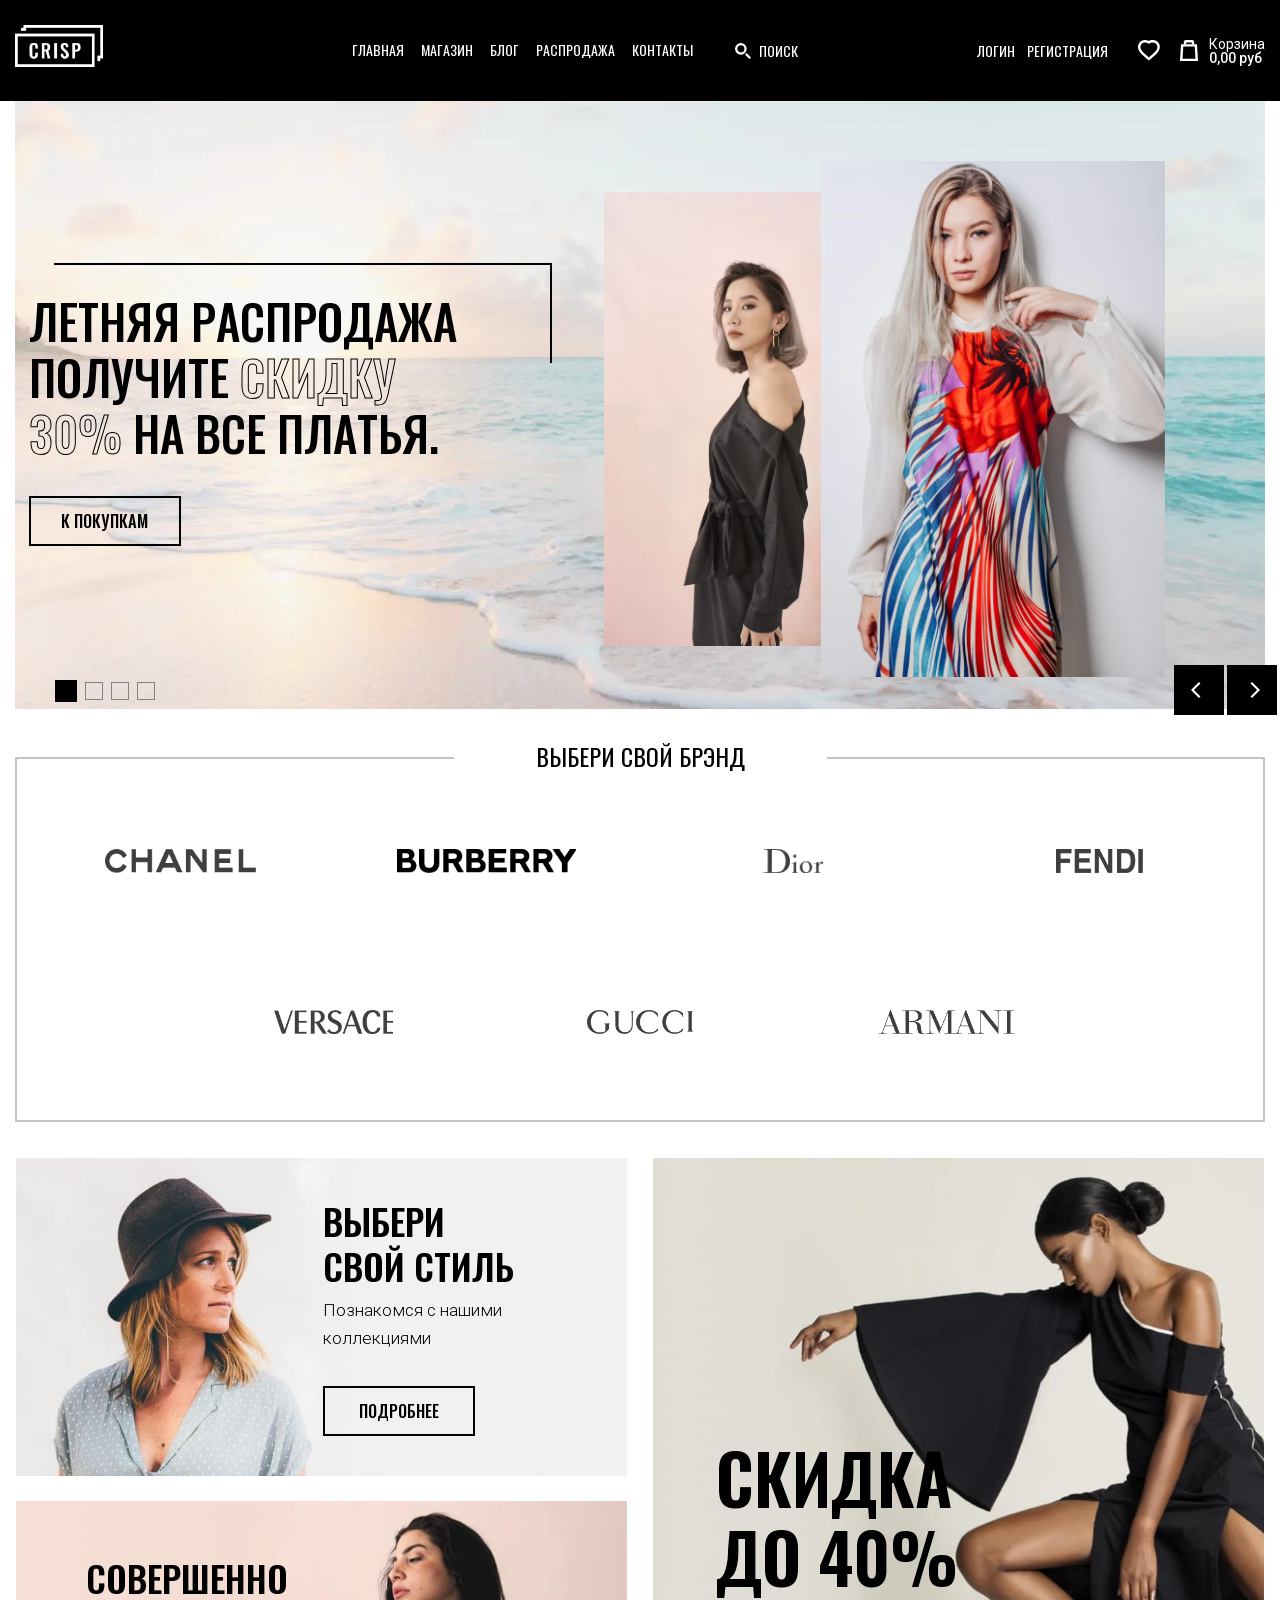
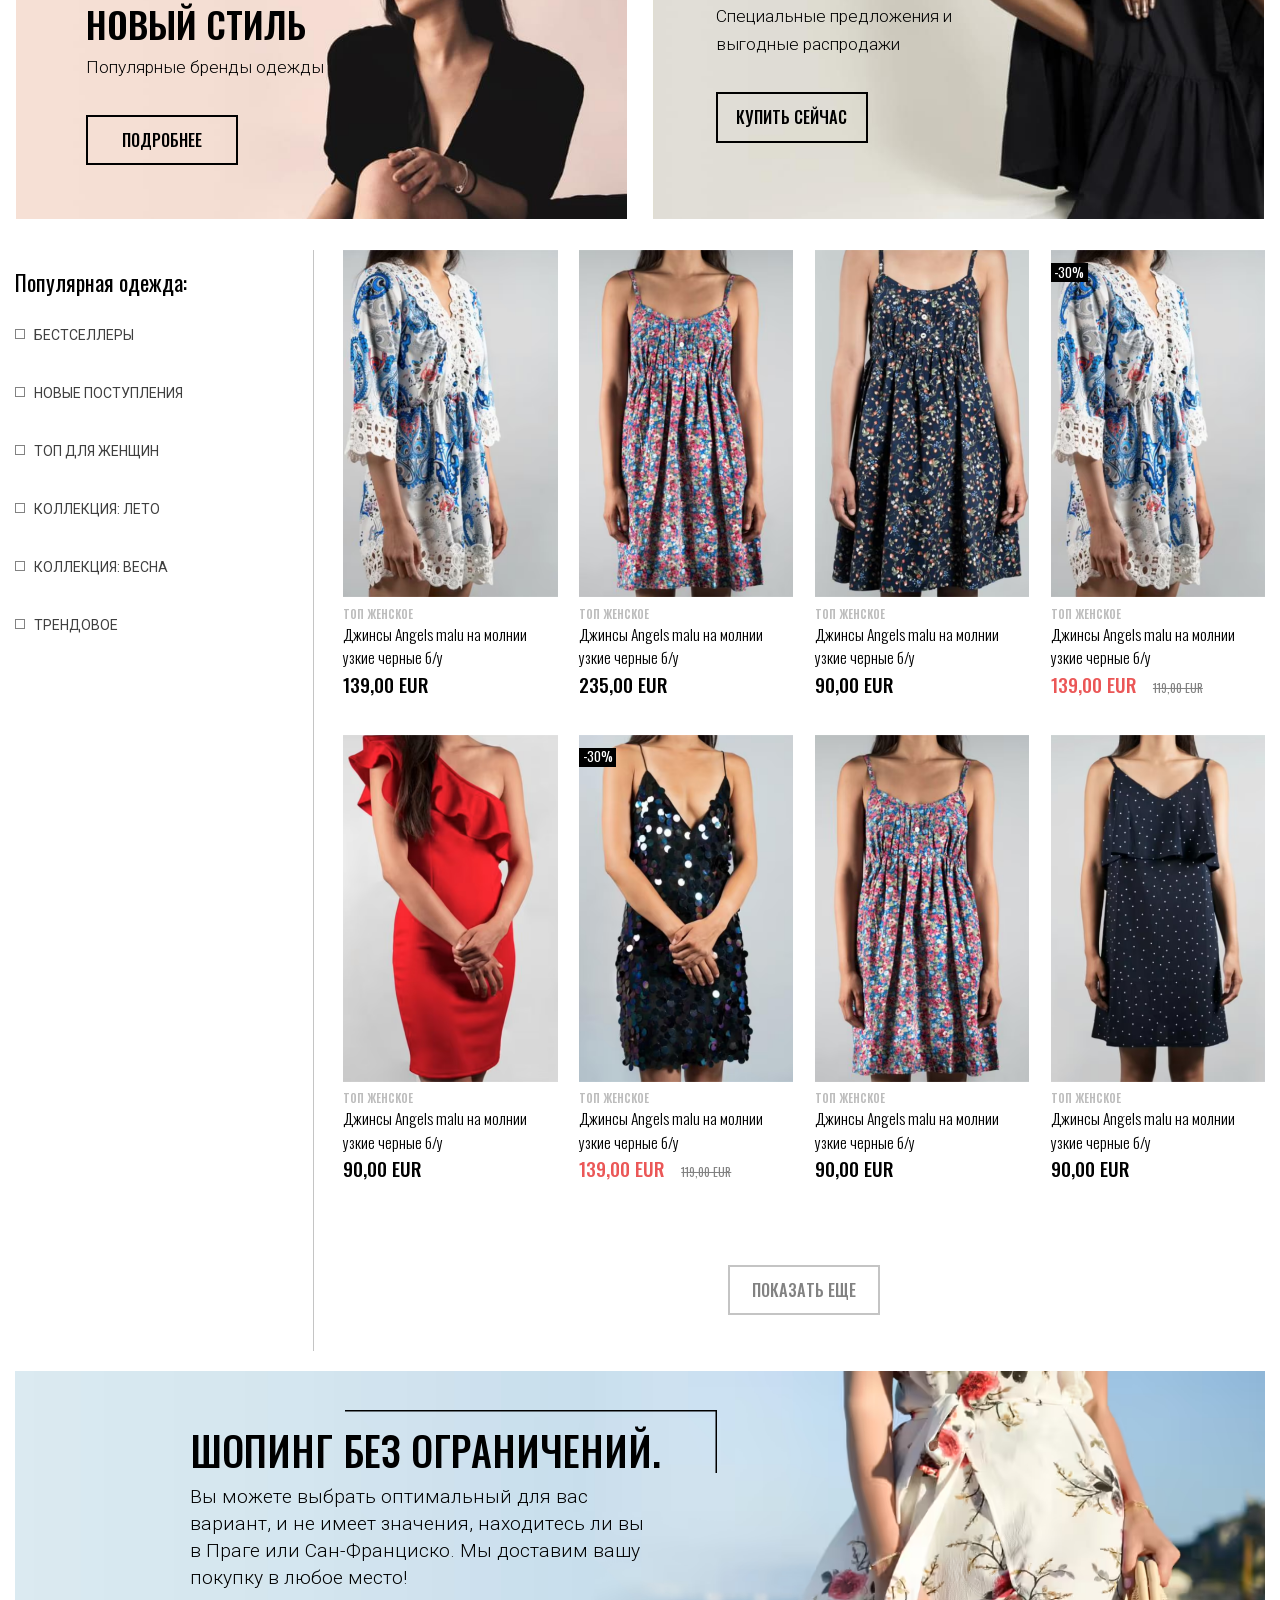
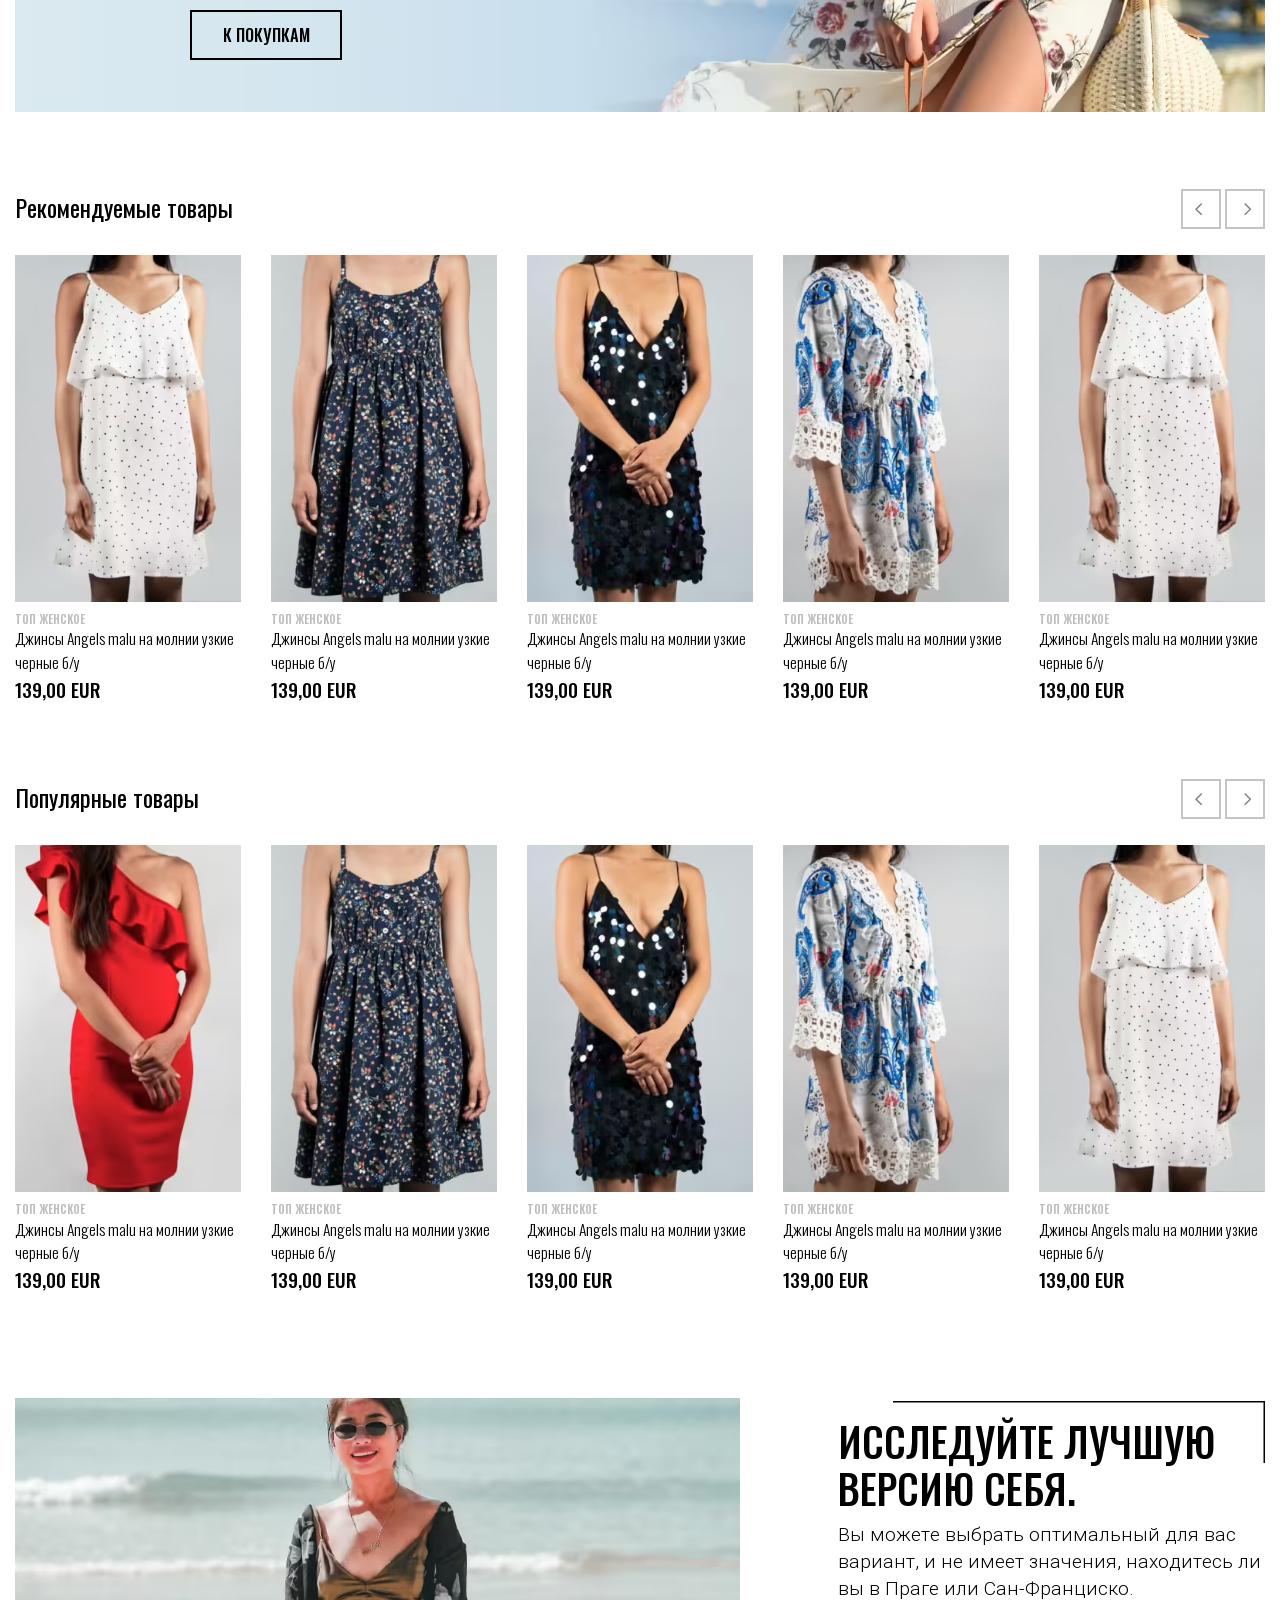
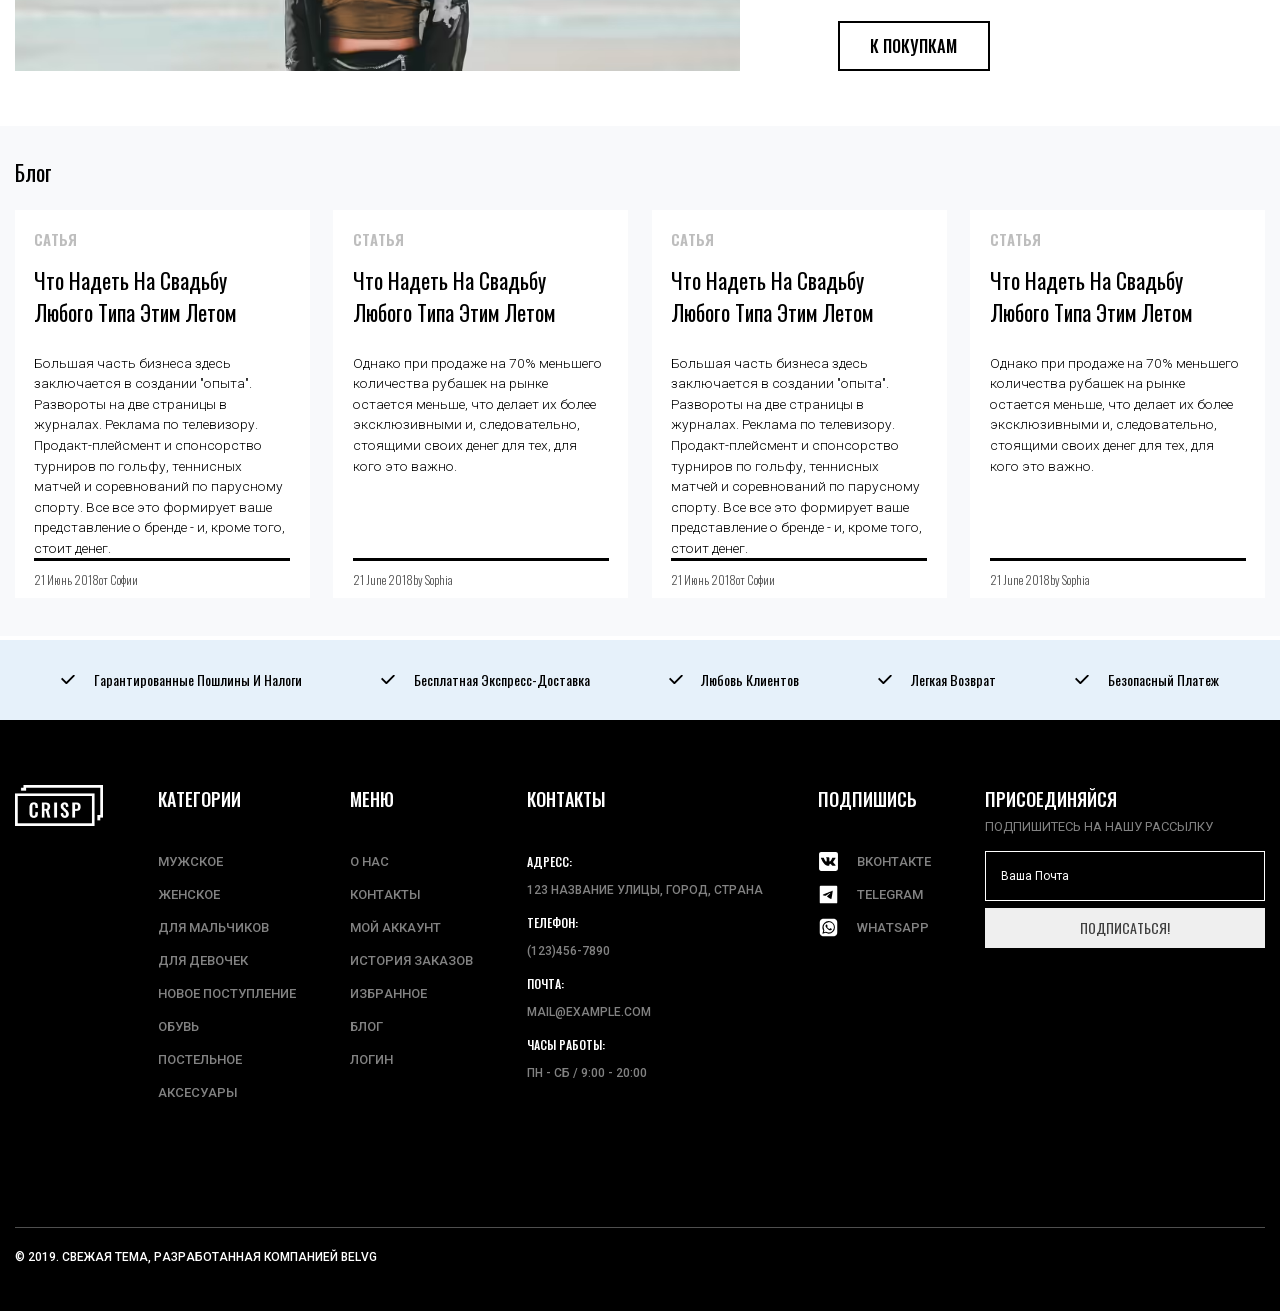
==== index.html @ 1a5d41b9 "Add files via upload" ====
<!DOCTYPE html>
<html lang="ru">

<head>
  <meta charset="UTF-8">
  <meta name="viewport" content="width=device-width, initial-scale=1.0">
  <title>CRIPS</title>
  <link rel="stylesheet" href="css/index.min.css">
</head>

<body>
  <div class="wrapper">
    <header class="header">
      <div class="container">
        <div class="header__wrapper">
          <div class="header__column">
            <a class="header__logo logo" href="index.html">
              <picture class="logo__img">
                <source type="image/avif" srcset="images/logo@3x.avif,
                                                  images/logo@2x.avif,
                                                  images/logo.avif">
                <source type="image/webp" srcset="images/logo@3x.webp,
                                                  images/logo@2x.webp,
                                                  images/logo.webp">
                <source type="image/png" srcset="images/logo@3x.png,
                                                 images/logo@2x.png">
                <img src="images/logo.png" alt="grips">
              </picture>
            </a>
          </div>
          <div class="header__column header__menu">
            <button class="menu__btn" type="button" aria-label="меню"><span></span></button>
            <nav class="menu">
              <ul class="menu__list">
                <!-- класс активный только для ссылки на тукующую страницу -->
                <li><a href="index.html" class="_active">главная</a></li>
                <li><a href="catalog-page.html">магазин</a></li>
                <li><a href="article.html">блог</a></li>
                <li><a href="catalog-page.html">распродажа</a></li>
                <li><a href="#">контакты</a></li>
              </ul>
            </nav>
            <form class="header__form form-search" action="#" method="post" data-da=".user-nav, 1100, 0">
              <input class="form-search__input" type="search" name="searchInput" placeholder="Поиск">
              <button class="form-search__btn" type="button" name="searchBtn">поиск</button>
            </form>
          </div>
          <div class="header__column">
            <div class="header__user-nav user-nav">
              <a class="user-nav__link" href="dashboard.html" data-da=".menu__list, 1100">логин</a>
              <a class="user-nav__link" href="create-account.html" data-da=".menu__list, 1100">регистрация</a>
              <a class="user-nav__favorite" href="#" aria-label="избранное">
                <svg xmlns="http://www.w3.org/2000/svg" width="21.8" height="20.59" fill="none">
                  <path
                    d="M10.9 4.1a5.198 5.198 0 013.825-1.7c2.618 0 4.675 1.97 4.675 4.496 0 3.082-2.89 5.607-7.267 9.425L10.9 17.4l-1.232-1.08C5.29 12.504 2.4 9.979 2.4 6.897 2.4 4.37 4.457 2.4 7.075 2.4c1.479 0 2.899.662 3.825 1.7z" />
                  <path
                    d="M10.9 1.042a7.827 7.827 0 012.518-.928A7.48 7.48 0 0114.725 0a7.237 7.237 0 014.102 1.253 6.956 6.956 0 011.825 1.84 6.77 6.77 0 01.958 2.184 6.864 6.864 0 01.174 2.096 7.735 7.735 0 01-.728 2.77c-.412.887-1.018 1.801-1.82 2.744-.63.742-1.46 1.59-2.49 2.544-.613.569-1.624 1.467-3.033 2.696L10.9 20.59l-2.81-2.46a151.22 151.22 0 01-3.036-2.699c-1.03-.954-1.86-1.802-2.49-2.544-.802-.943-1.408-1.857-1.82-2.743a7.736 7.736 0 01-.728-2.772A6.865 6.865 0 01.19 5.276 6.782 6.782 0 012.092 1.97 6.952 6.952 0 014.35.519a7.234 7.234 0 012.725-.52 7.48 7.48 0 013.105.673c.25.113.49.236.72.37zm-.821 2.325A5.223 5.223 0 007.075 2.4C4.457 2.4 2.4 4.37 2.4 6.896c0 3.082 2.89 5.607 7.268 9.425L10.9 17.4l1.232-1.08C16.51 12.504 19.4 9.979 19.4 6.897c0-2.526-2.057-4.496-4.675-4.496a5.22 5.22 0 00-3.004.967 4.934 4.934 0 00-.821.733 4.934 4.934 0 00-.821-.733z"
                    fill="#FFF" fill-rule="evenodd" />
                </svg>
              </a>
              <a class="user-nav__cart-box" href="cart.html">
                <div class="user-nav__icon">
                  <svg xmlns="http://www.w3.org/2000/svg" width="18" height="21.2" fill="none">
                    <path d="M14.737 6.6l.718 12.2H2.545l.718-12.2h11.474zM17 4.2H1L.141 18.8 0 21.2h18l-.141-2.4L17 4.2z"
                      fill="#FFF" fill-rule="evenodd" />
                    <path d="M5 4.2v-2a1 1 0 011-1h6a1 1 0 011 1v2" stroke="#FFF" stroke-width="2.4" />
                  </svg>
                  <!-- активировать если в корзине будут товары -->
                  <!-- <span>2</span> -->
                </div>
                <span class="user-nav__cart-text">Корзина</span>
                <span class="user-nav__cart-price">0,00 руб</span>
              </a>
            </div>
          </div>
        </div>
      </div>
    </header>
    <main class="main">
      <section class="hero">
        <div class="container">
          <div class="hero__wrapper">
            <div class="hero__slider hero-slider swiper">
              <div class="hero-slider__wrapper swiper-wrapper">
                <div class="hero-slider__slide swiper-slide" style="background-image: url(images/hero/bg.webp);">
                  <div class="hero-slider__column">
                    <h2 class="hero-slider__title">
                      ЛЕТНЯЯ РАСПРОДАЖА Получите <span>скидку 30%</span> На все платья.
                    </h2>
                    <a class="hero-slider__btn page-btn" href="#">к покупкам</a>
                  </div>
                  <div class="hero-slider__column hero-slider__images">
                    <picture class="hero-slider__img">
                      <source type="image/avif" srcset="images/hero/01@3x.avif,
                                                        images/hero/01@2x.avif,
                                                        images/hero/01.avif">
                      <source type="image/webp" srcset="images/hero/01@3x.webp,
                                                        images/hero/01@2x.webp,
                                                        images/hero/01.webp">
                      <source type="image/png" srcset="images/hero/01@3x.png,
                                                       images/hero/01@2x.png">
                      <img src="images/hero/01.png" alt="девушка">
                    </picture>
                    <picture class="hero-slider__img hero-slider__img--big">
                      <source type="image/avif" srcset="images/hero/02@3x.avif,
                                                        images/hero/02@2x.avif,
                                                        images/hero/02.avif">
                      <source type="image/webp" srcset="images/hero/02@3x.webp,
                                                        images/hero/02@2x.webp,
                                                        images/hero/02.webp">
                      <source type="image/png" srcset="images/hero/02@3x.png,
                                                       images/hero/02@2x.png">
                      <img src="images/hero/02.png" alt="стены">
                    </picture>
                  </div>
                </div>
                <div class="hero-slider__slide swiper-slide" style="background-image: url(images/hero/bg.webp);">
                  <div class="hero-slider__column">
                    <h2 class="hero-slider__title">
                      ЛЕТНЯЯ РАСПРОДАЖА Получите <span>скидку 30%</span> На все платья.
                    </h2>
                    <a class="hero-slider__btn page-btn" href="#">к покупкам</a>
                  </div>
                  <div class="hero-slider__column hero-slider__images">
                    <picture class="hero-slider__img">
                      <source type="image/avif" srcset="images/hero/01@3x.avif,
                                                        images/hero/01@2x.avif,
                                                        images/hero/01.avif">
                      <source type="image/webp" srcset="images/hero/01@3x.webp,
                                                        images/hero/01@2x.webp,
                                                        images/hero/01.webp">
                      <source type="image/png" srcset="images/hero/01@3x.png,
                                                       images/hero/01@2x.png">
                      <img src="images/hero/01.png" alt="девушка">
                    </picture>
                    <picture class="hero-slider__img hero-slider__img--big">
                      <source type="image/avif" srcset="images/hero/02@3x.avif,
                                                        images/hero/02@2x.avif,
                                                        images/hero/02.avif">
                      <source type="image/webp" srcset="images/hero/02@3x.webp,
                                                        images/hero/02@2x.webp,
                                                        images/hero/02.webp">
                      <source type="image/png" srcset="images/hero/02@3x.png,
                                                       images/hero/02@2x.png">
                      <img src="images/hero/02.png" alt="стены">
                    </picture>
                  </div>
                </div>
                <div class="hero-slider__slide swiper-slide" style="background-image: url(images/hero/bg.webp);">
                  <div class="hero-slider__column">
                    <h2 class="hero-slider__title">
                      ЛЕТНЯЯ РАСПРОДАЖА Получите <span>скидку 30%</span> На все платья.
                    </h2>
                    <a class="hero-slider__btn page-btn" href="#">к покупкам</a>
                  </div>
                  <div class="hero-slider__column hero-slider__images">
                    <picture class="hero-slider__img">
                      <source type="image/avif" srcset="images/hero/01@3x.avif,
                                                        images/hero/01@2x.avif,
                                                        images/hero/01.avif">
                      <source type="image/webp" srcset="images/hero/01@3x.webp,
                                                        images/hero/01@2x.webp,
                                                        images/hero/01.webp">
                      <source type="image/png" srcset="images/hero/01@3x.png,
                                                       images/hero/01@2x.png">
                      <img src="images/hero/01.png" alt="девушка">
                    </picture>
                    <picture class="hero-slider__img hero-slider__img--big">
                      <source type="image/avif" srcset="images/hero/02@3x.avif,
                                                        images/hero/02@2x.avif,
                                                        images/hero/02.avif">
                      <source type="image/webp" srcset="images/hero/02@3x.webp,
                                                        images/hero/02@2x.webp,
                                                        images/hero/02.webp">
                      <source type="image/png" srcset="images/hero/02@3x.png,
                                                       images/hero/02@2x.png">
                      <img src="images/hero/02.png" alt="стены">
                    </picture>
                  </div>
                </div>
                <div class="hero-slider__slide swiper-slide" style="background-image: url(images/hero/bg.webp);">
                  <div class="hero-slider__column">
                    <h2 class="hero-slider__title">
                      ЛЕТНЯЯ РАСПРОДАЖА Получите <span>скидку 30%</span> На все платья.
                    </h2>
                    <a class="hero-slider__btn page-btn" href="#">к покупкам</a>
                  </div>
                  <div class="hero-slider__column hero-slider__images">
                    <picture class="hero-slider__img">
                      <source type="image/avif" srcset="images/hero/01@3x.avif,
                                                        images/hero/01@2x.avif,
                                                        images/hero/01.avif">
                      <source type="image/webp" srcset="images/hero/01@3x.webp,
                                                        images/hero/01@2x.webp,
                                                        images/hero/01.webp">
                      <source type="image/png" srcset="images/hero/01@3x.png,
                                                       images/hero/01@2x.png">
                      <img src="images/hero/01.png" alt="девушка">
                    </picture>
                    <picture class="hero-slider__img hero-slider__img--big">
                      <source type="image/avif" srcset="images/hero/02@3x.avif,
                                                        images/hero/02@2x.avif,
                                                        images/hero/02.avif">
                      <source type="image/webp" srcset="images/hero/02@3x.webp,
                                                        images/hero/02@2x.webp,
                                                        images/hero/02.webp">
                      <source type="image/png" srcset="images/hero/02@3x.png,
                                                       images/hero/02@2x.png">
                      <img src="images/hero/02.png" alt="стены">
                    </picture>
                  </div>
                </div>
              </div>
              <div class="hero-slider__next"></div>
              <div class="hero-slider__prev"></div>
              <div class="hero-slider__pagination"></div>
            </div>
          </div>
        </div>
      </section>
      <section class="brands">
        <div class="container">
          <div class="brands__wrapper">
            <h2 class="brands__title">Выбери свой брэнд</h2>
            <ul class="brands__list brands-list">
              <li class="brands-list__item">
                <a class="brands-list__link" href="#">
                  <picture class="brands-list__img">
                    <source type="image/avif" srcset="images/brands/01@3x.avif,
                                                      images/brands/01@2x.avif,
                                                      images/brands/01.avif">
                    <source type="image/webp" srcset="images/brands/01@3x.webp,
                                                      images/brands/01@2x.webp,
                                                      images/brands/01.webp">
                    <source type="image/png" srcset="images/brands/01@3x.png,
                                                     images/brands/01@2x.png">
                    <img src="images/brands/01.png" alt="брэнд">
                  </picture>
                </a>
              </li>
              <li class="brands-list__item">
                <a class="brands-list__link" href="#">
                  <picture class="brands-list__img">
                    <source type="image/avif" srcset="images/brands/02@3x.avif,
                                                      images/brands/02@2x.avif,
                                                      images/brands/02.avif">
                    <source type="image/webp" srcset="images/brands/02@3x.webp,
                                                      images/brands/02@2x.webp,
                                                      images/brands/02.webp">
                    <source type="image/png" srcset="images/brands/02@3x.png,
                                                     images/brands/02@2x.png">
                    <img src="images/brands/02.png" alt="брэнд">
                  </picture>
                </a>
              </li>
              <li class="brands-list__item">
                <a class="brands-list__link" href="#">
                  <picture class="brands-list__img">
                    <source type="image/avif" srcset="images/brands/03@3x.avif,
                                                      images/brands/03@2x.avif,
                                                      images/brands/03.avif">
                    <source type="image/webp" srcset="images/brands/03@3x.webp,
                                                      images/brands/03@2x.webp,
                                                      images/brands/03.webp">
                    <source type="image/png" srcset="images/brands/03@3x.png,
                                                     images/brands/03@2x.png">
                    <img src="images/brands/03.png" alt="брэнд">
                  </picture>
                </a>
              </li>
              <li class="brands-list__item">
                <a class="brands-list__link" href="#">
                  <picture class="brands-list__img">
                    <source type="image/avif" srcset="images/brands/04@3x.avif,
                                                      images/brands/04@2x.avif,
                                                      images/brands/04.avif">
                    <source type="image/webp" srcset="images/brands/04@3x.webp,
                                                      images/brands/04@2x.webp,
                                                      images/brands/04.webp">
                    <source type="image/png" srcset="images/brands/04@3x.png,
                                                     images/brands/04@2x.png">
                    <img src="images/brands/04.png" alt="брэнд">
                  </picture>
                </a>
              </li>
              <li class="brands-list__item">
                <a class="brands-list__link" href="#">
                  <picture class="brands-list__img">
                    <source type="image/avif" srcset="images/brands/05@3x.avif,
                                                      images/brands/05@2x.avif,
                                                      images/brands/05.avif">
                    <source type="image/webp" srcset="images/brands/05@3x.webp,
                                                      images/brands/05@2x.webp,
                                                      images/brands/05.webp">
                    <source type="image/png" srcset="images/brands/05@3x.png,
                                                     images/brands/05@2x.png">
                    <img src="images/brands/05.png" alt="брэнд">
                  </picture>
                </a>
              </li>
              <li class="brands-list__item">
                <a class="brands-list__link" href="#">
                  <picture class="brands-list__img">
                    <source type="image/avif" srcset="images/brands/06@3x.avif,
                                                      images/brands/06@2x.avif,
                                                      images/brands/06.avif">
                    <source type="image/webp" srcset="images/brands/06@3x.webp,
                                                      images/brands/06@2x.webp,
                                                      images/brands/06.webp">
                    <source type="image/png" srcset="images/brands/06@3x.png,
                                                     images/brands/06@2x.png">
                    <img src="images/brands/06.png" alt="брэнд">
                  </picture>
                </a>
              </li>
              <li class="brands-list__item">
                <a class="brands-list__link" href="#">
                  <picture class="brands-list__img">
                    <source type="image/avif" srcset="images/brands/07@3x.avif,
                                                      images/brands/07@2x.avif,
                                                      images/brands/07.avif">
                    <source type="image/webp" srcset="images/brands/07@3x.webp,
                                                      images/brands/07@2x.webp,
                                                      images/brands/07.webp">
                    <source type="image/png" srcset="images/brands/07@3x.png,
                                                     images/brands/07@2x.png">
                    <img src="images/brands/07.png" alt="брэнд">
                  </picture>
                </a>
              </li>
            </ul>
          </div>
        </div>
      </section>
      <section class="banners">
        <div class="container">
          <div class="banners__wrapper">
            <div class="banners__content">
              <div class="banners__item" style="background-image: url('images/banners/01.jpg');">
                <h2 class="banners__title">выбери <br> свой стиль</h2>
                <p class="banners__text">Познакомся с нашими коллекциями</p>
                <a href="#" class="banners__btn page-btn">подробнее</a>
              </div>
              <div class="banners__item" style="background-image: url('images/banners/03.jpg');">
                <h2 class="banners__title banners__title--big">Скидка <br> до 40%</h2>
                <p class="banners__text">Специальные предложения и выгодные распродажи</p>
                <a href="" class="banners__btn page-btn">купить сейчас</a>
              </div>
              <div class="banners__item" style="background-image: url('images/banners/02.jpg');">
                <h2 class="banners__title">совершенно <br> новый стиль</h2>
                <p class="banners__text">Популярные бренды одежды</p>
                <a href="#" class="banners__btn page-btn">подробнее</a>
              </div>
            </div>
          </div>
        </div>
      </section>
      <section class="some-wear">
        <div class="container">
          <div class="some-wear__wrapper">
            <div class="some-wear__aside">
              <h2 class="some-wear__title">
                Популярная одежда:
              </h2>
              <form class="some-wear__form some-wear-form" action="#" method="post">
                <label class="some-wear-form__label">
                  <input class="some-wear-form__input" type="checkbox" name="">
                  <span class="some-wear-form__checkbox"></span>Бестселлеры
                </label>
                <label class="some-wear-form__label">
                  <input class="some-wear-form__input" type="checkbox" name="">
                  <span class="some-wear-form__checkbox"></span>НОВЫЕ поступления
                </label>
                <label class="some-wear-form__label">
                  <input class="some-wear-form__input" type="checkbox" name="">
                  <span class="some-wear-form__checkbox"></span>топ для женщин
                </label>
                <label class="some-wear-form__label">
                  <input class="some-wear-form__input" type="checkbox" name="">
                  <span class="some-wear-form__checkbox"></span>коллекция: лето
                </label>
                <label class="some-wear-form__label">
                  <input class="some-wear-form__input" type="checkbox" name="">
                  <span class="some-wear-form__checkbox"></span>коллекция: весна
                </label>
                <label class="some-wear-form__label">
                  <input class="some-wear-form__input" type="checkbox" name="">
                  <span class="some-wear-form__checkbox"></span>трендовое
                </label>
              </form>
            </div>
            <div class="some-wear__content">
              <a class="product-card" href="#">
                <picture class="product-card__img">
                  <source type="image/avif" srcset="images/product-card/01@3x.avif,
                                                    images/product-card/01@2x.avif,
                                                    images/product-card/01.avif">
                  <source type="image/webp" srcset="images/product-card/01@3x.webp,
                                                    images/product-card/01@2x.webp,
                                                    images/product-card/01.webp">
                  <source type="image/jpg" srcset="images/product-card/01@3x.jpg,
                                                   images/product-card/01@2x.jpg">
                  <img src="images/product-card/01.jpg" alt="платье">
                </picture>
                <p class="product-card__category">топ женское</p>
                <p class="product-card__text">Джинсы Angels malu на молнии узкие черные б/у</p>
                <p class="product-card__price">139,00 EUR</p>
              </a>
              <a class="product-card" href="#">
                <picture class="product-card__img">
                  <source type="image/avif" srcset="images/product-card/02@3x.avif,
                                                    images/product-card/02@2x.avif,
                                                    images/product-card/02.avif">
                  <source type="image/webp" srcset="images/product-card/02@3x.webp,
                                                    images/product-card/02@2x.webp,
                                                    images/product-card/02.webp">
                  <source type="image/jpg" srcset="images/product-card/21@3x.jpg,
                                                   images/product-card/02@2x.jpg">
                  <img src="images/product-card/02.jpg" alt="платье">
                </picture>
                <p class="product-card__category">топ женское</p>
                <p class="product-card__text">Джинсы Angels malu на молнии узкие черные б/у</p>
                <p class="product-card__price">235,00 EUR</p>
              </a>
              <a class="product-card" href="#">
                <picture class="product-card__img">
                  <source type="image/avif" srcset="images/product-card/03@3x.avif,
                                                    images/product-card/03@2x.avif,
                                                    images/product-card/03.avif">
                  <source type="image/webp" srcset="images/product-card/03@3x.webp,
                                                    images/product-card/03@2x.webp,
                                                    images/product-card/03.webp">
                  <source type="image/jpg" srcset="images/product-card/03@3x.jpg,
                                                   images/product-card/03@2x.jpg">
                  <img src="images/product-card/03.jpg" alt="платье">
                </picture>
                <p class="product-card__category">топ женское</p>
                <p class="product-card__text">Джинсы Angels malu на молнии узкие черные б/у</p>
                <p class="product-card__price">90,00 EUR</p>
              </a>
              <a class="product-card" href="#">
                <picture class="product-card__img">
                  <source type="image/avif" srcset="images/product-card/04@3x.avif,
                                                    images/product-card/04@2x.avif,
                                                    images/product-card/04.avif">
                  <source type="image/webp" srcset="images/product-card/04@3x.webp,
                                                    images/product-card/04@2x.webp,
                                                    images/product-card/04.webp">
                  <source type="image/jpg" srcset="images/product-card/04@3x.jpg,
                                                   images/product-card/04@2x.jpg">
                  <img src="images/product-card/04.jpg" alt="платье">
                </picture>
                <span class="product-card__sale">-30%</span>
                <p class="product-card__category">топ женское</p>
                <p class="product-card__text">Джинсы Angels malu на молнии узкие черные б/у</p>
                <p class="product-card__price product-card__price--sale">139,00 EUR <span>119,00 EUR</span></p>
              </a>
              <a class="product-card" href="#">
                <picture class="product-card__img">
                  <source type="image/avif" srcset="images/product-card/05@3x.avif,
                                                            images/product-card/05@2x.avif,
                                                            images/product-card/05.avif">
                  <source type="image/webp" srcset="images/product-card/05@3x.webp,
                                                            images/product-card/05@2x.webp,
                                                            images/product-card/05.webp">
                  <source type="image/jpg" srcset="images/product-card/05@3x.jpg,
                                                           images/product-card/05@2x.jpg">
                  <img src="images/product-card/05.jpg" alt="платье">
                </picture>
                <p class="product-card__category">топ женское</p>
                <p class="product-card__text">Джинсы Angels malu на молнии узкие черные б/у</p>
                <p class="product-card__price">90,00 EUR</p>
              </a>
              <a class="product-card" href="#">
                <picture class="product-card__img">
                  <source type="image/avif" srcset="images/product-card/06@3x.avif,
                                                            images/product-card/06@2x.avif,
                                                            images/product-card/06.avif">
                  <source type="image/webp" srcset="images/product-card/06@3x.webp,
                                                            images/product-card/06@2x.webp,
                                                            images/product-card/06.webp">
                  <source type="image/jpg" srcset="images/product-card/06@3x.jpg,
                                                           images/product-card/06@2x.jpg">
                  <img src="images/product-card/06.jpg" alt="платье">
                </picture>
                <span class="product-card__sale">-30%</span>
                <p class="product-card__category">топ женское</p>
                <p class="product-card__text">Джинсы Angels malu на молнии узкие черные б/у</p>
                <p class="product-card__price product-card__price--sale">139,00 EUR <span>119,00 EUR</span></p>
              </a>
              <a class="product-card" href="#">
                <picture class="product-card__img">
                  <source type="image/avif" srcset="images/product-card/02@3x.avif,
                                                            images/product-card/02@2x.avif,
                                                            images/product-card/02.avif">
                  <source type="image/webp" srcset="images/product-card/02@3x.webp,
                                                            images/product-card/02@2x.webp,
                                                            images/product-card/02.webp">
                  <source type="image/jpg" srcset="images/product-card/02@3x.jpg,
                                                           images/product-card/02@2x.jpg">
                  <img src="images/product-card/02.jpg" alt="платье">
                </picture>
                <p class="product-card__category">топ женское</p>
                <p class="product-card__text">Джинсы Angels malu на молнии узкие черные б/у</p>
                <p class="product-card__price">90,00 EUR</p>
              </a>
              <a class="product-card" href="#">
                <picture class="product-card__img">
                  <source type="image/avif" srcset="images/product-card/07@3x.avif,
                                                            images/product-card/07@2x.avif,
                                                            images/product-card/07.avif">
                  <source type="image/webp" srcset="images/product-card/07@3x.webp,
                                                            images/product-card/07@2x.webp,
                                                            images/product-card/07.webp">
                  <source type="image/jpg" srcset="images/product-card/07@3x.jpg,
                                                           images/product-card/07@2x.jpg">
                  <img src="images/product-card/07.jpg" alt="платье">
                </picture>
                <p class="product-card__category">топ женское</p>
                <p class="product-card__text">Джинсы Angels malu на молнии узкие черные б/у</p>
                <p class="product-card__price">90,00 EUR</p>
              </a>
              <a class="product-card" href="#">
                <picture class="product-card__img">
                  <source type="image/avif" srcset="images/product-card/01@3x.avif,
                                                    images/product-card/01@2x.avif,
                                                    images/product-card/01.avif">
                  <source type="image/webp" srcset="images/product-card/01@3x.webp,
                                                    images/product-card/01@2x.webp,
                                                    images/product-card/01.webp">
                  <source type="image/jpg" srcset="images/product-card/01@3x.jpg,
                                                   images/product-card/01@2x.jpg">
                  <img src="images/product-card/01.jpg" alt="платье">
                </picture>
                <p class="product-card__category">топ женское</p>
                <p class="product-card__text">Джинсы Angels malu на молнии узкие черные б/у</p>
                <p class="product-card__price">139,00 EUR</p>
              </a>
              <a class="product-card" href="#">
                <picture class="product-card__img">
                  <source type="image/avif" srcset="images/product-card/02@3x.avif,
                                                    images/product-card/02@2x.avif,
                                                    images/product-card/02.avif">
                  <source type="image/webp" srcset="images/product-card/02@3x.webp,
                                                    images/product-card/02@2x.webp,
                                                    images/product-card/02.webp">
                  <source type="image/jpg" srcset="images/product-card/21@3x.jpg,
                                                   images/product-card/02@2x.jpg">
                  <img src="images/product-card/02.jpg" alt="платье">
                </picture>
                <p class="product-card__category">топ женское</p>
                <p class="product-card__text">Джинсы Angels malu на молнии узкие черные б/у</p>
                <p class="product-card__price">235,00 EUR</p>
              </a>
              <a class="product-card" href="#">
                <picture class="product-card__img">
                  <source type="image/avif" srcset="images/product-card/03@3x.avif,
                                                    images/product-card/03@2x.avif,
                                                    images/product-card/03.avif">
                  <source type="image/webp" srcset="images/product-card/03@3x.webp,
                                                    images/product-card/03@2x.webp,
                                                    images/product-card/03.webp">
                  <source type="image/jpg" srcset="images/product-card/03@3x.jpg,
                                                   images/product-card/03@2x.jpg">
                  <img src="images/product-card/03.jpg" alt="платье">
                </picture>
                <p class="product-card__category">топ женское</p>
                <p class="product-card__text">Джинсы Angels malu на молнии узкие черные б/у</p>
                <p class="product-card__price">90,00 EUR</p>
              </a>
              <a class="product-card" href="#">
                <picture class="product-card__img">
                  <source type="image/avif" srcset="images/product-card/04@3x.avif,
                                                    images/product-card/04@2x.avif,
                                                    images/product-card/04.avif">
                  <source type="image/webp" srcset="images/product-card/04@3x.webp,
                                                    images/product-card/04@2x.webp,
                                                    images/product-card/04.webp">
                  <source type="image/jpg" srcset="images/product-card/04@3x.jpg,
                                                   images/product-card/04@2x.jpg">
                  <img src="images/product-card/04.jpg" alt="платье">
                </picture>
                <span class="product-card__sale">-30%</span>
                <p class="product-card__category">топ женское</p>
                <p class="product-card__text">Джинсы Angels malu на молнии узкие черные б/у</p>
                <p class="product-card__price product-card__price--sale">139,00 EUR <span>119,00 EUR</span></p>
              </a>
              <a class="product-card" href="#">
                <picture class="product-card__img">
                  <source type="image/avif" srcset="images/product-card/05@3x.avif,
                                                            images/product-card/05@2x.avif,
                                                            images/product-card/05.avif">
                  <source type="image/webp" srcset="images/product-card/05@3x.webp,
                                                            images/product-card/05@2x.webp,
                                                            images/product-card/05.webp">
                  <source type="image/jpg" srcset="images/product-card/05@3x.jpg,
                                                           images/product-card/05@2x.jpg">
                  <img src="images/product-card/05.jpg" alt="платье">
                </picture>
                <p class="product-card__category">топ женское</p>
                <p class="product-card__text">Джинсы Angels malu на молнии узкие черные б/у</p>
                <p class="product-card__price">90,00 EUR</p>
              </a>
              <a class="product-card" href="#">
                <picture class="product-card__img">
                  <source type="image/avif" srcset="images/product-card/06@3x.avif,
                                                            images/product-card/06@2x.avif,
                                                            images/product-card/06.avif">
                  <source type="image/webp" srcset="images/product-card/06@3x.webp,
                                                            images/product-card/06@2x.webp,
                                                            images/product-card/06.webp">
                  <source type="image/jpg" srcset="images/product-card/06@3x.jpg,
                                                           images/product-card/06@2x.jpg">
                  <img src="images/product-card/06.jpg" alt="платье">
                </picture>
                <span class="product-card__sale">-30%</span>
                <p class="product-card__category">топ женское</p>
                <p class="product-card__text">Джинсы Angels malu на молнии узкие черные б/у</p>
                <p class="product-card__price product-card__price--sale">139,00 EUR <span>119,00 EUR</span></p>
              </a>
              <a class="product-card" href="#">
                <picture class="product-card__img">
                  <source type="image/avif" srcset="images/product-card/02@3x.avif,
                                                            images/product-card/02@2x.avif,
                                                            images/product-card/02.avif">
                  <source type="image/webp" srcset="images/product-card/02@3x.webp,
                                                            images/product-card/02@2x.webp,
                                                            images/product-card/02.webp">
                  <source type="image/jpg" srcset="images/product-card/02@3x.jpg,
                                                           images/product-card/02@2x.jpg">
                  <img src="images/product-card/02.jpg" alt="платье">
                </picture>
                <p class="product-card__category">топ женское</p>
                <p class="product-card__text">Джинсы Angels malu на молнии узкие черные б/у</p>
                <p class="product-card__price">90,00 EUR</p>
              </a>
              <a class="product-card" href="#">
                <picture class="product-card__img">
                  <source type="image/avif" srcset="images/product-card/07@3x.avif,
                                                            images/product-card/07@2x.avif,
                                                            images/product-card/07.avif">
                  <source type="image/webp" srcset="images/product-card/07@3x.webp,
                                                            images/product-card/07@2x.webp,
                                                            images/product-card/07.webp">
                  <source type="image/jpg" srcset="images/product-card/07@3x.jpg,
                                                           images/product-card/07@2x.jpg">
                  <img src="images/product-card/07.jpg" alt="платье">
                </picture>
                <p class="product-card__category">топ женское</p>
                <p class="product-card__text">Джинсы Angels malu на молнии узкие черные б/у</p>
                <p class="product-card__price">90,00 EUR</p>
              </a>
              <button class="show-more page-btn">Показать еще</button>
            </div>
          </div>
        </div>
      </section>
      <section class="more-info-banner more-info-banner--left">
        <div class="container">
          <div class="more-info-banner__wrapper" style='background-image: image-set(url("images/more-info-banner/bg-01.avif") type("image/avif"), 
      url("images/more-info-banner/bg-01.webp") type("image/webp"),
      url("images/more-info-banner/bg-01.jpg") type("image/jpg"));'>
            <h2 class="more-info-banner__title">шопинг без ограничений.</h2>
            <p class="more-info-banner__text">
              Вы можете выбрать оптимальный для вас вариант, и не имеет значения, находитесь ли вы в Праге или Сан-Франциско.
              Мы
              доставим вашу покупку в любое место!
            </p>
            <a class="more-info-banner__btn page-btn" href="#">к покупкам</a>
          </div>
        </div>
      </section>
      <section class="carousel-products">
        <div class="container">
          <div class="carousel-products__item">
            <div class="slider-products">
              <h2 class="slider-products__title">Рекомендуемые товары</h2>
              <div class="slider-products__content swiper">
                <div class="slider-products__wrapper swiper-wrapper">
                  <div class="slider-products__slide swiper-slide">
                    <a class="product-card product-card--carousel" href="#">
                      <picture class="product-card__img">
                        <source type="image/avif" srcset="images/product-card/08@3x.avif 3x,
                                                              images/product-card/08@2x.avif 2x,
                                                              images/product-card/08.avif">
                        <source type="image/webp" srcset="images/product-card/08@3x.webp 3x,
                                                              images/product-card/08@2x.webp 2x,
                                                              images/product-card/08.webp">
                        <source type="image/jpg" srcset="images/product-card/08@3x.jpg 3x,
                                                             images/product-card/08@2x.jpg 2x">
                        <img src="images/product-card/08.jpg" alt="платье">
                      </picture>
                      <p class="product-card__category">топ женское</p>
                      <p class="product-card__text">Джинсы Angels malu на молнии узкие черные б/у</p>
                      <p class="product-card__price">139,00 EUR</p>
                    </a>
                  </div>
                  <div class="slider-products__slide swiper-slide">
                    <a class="product-card product-card--carousel" href="#">
                      <picture class="product-card__img">
                        <source type="image/avif" srcset="images/product-card/03@3x.avif 3x,
                                                              images/product-card/03@2x.avif 2x,
                                                              images/product-card/03.avif">
                        <source type="image/webp" srcset="images/product-card/03@3x.webp 3x,
                                                              images/product-card/03@2x.webp 2x,
                                                              images/product-card/03.webp">
                        <source type="image/jpg" srcset="images/product-card/03@3x.jpg 3x,
                                                             images/product-card/03@2x.jpg 2x">
                        <img src="images/product-card/03.jpg" alt="платье">
                      </picture>
                      <p class="product-card__category">топ женское</p>
                      <p class="product-card__text">Джинсы Angels malu на молнии узкие черные б/у</p>
                      <p class="product-card__price">139,00 EUR</p>
                    </a>
                  </div>
                  <div class="slider-products__slide swiper-slide">
                    <a class="product-card product-card--carousel" href="#">
                      <picture class="product-card__img">
                        <source type="image/avif" srcset="images/product-card/06@3x.avif 3x,
                                                              images/product-card/06@2x.avif 2x,
                                                              images/product-card/06.avif">
                        <source type="image/webp" srcset="images/product-card/06@3x.webp 3x,
                                                              images/product-card/06@2x.webp 2x,
                                                              images/product-card/06.webp">
                        <source type="image/jpg" srcset="images/product-card/06@3x.jpg 3x,
                                                             images/product-card/06@2x.jpg 2x">
                        <img src="images/product-card/06.jpg" alt="платье">
                      </picture>
                      <p class="product-card__category">топ женское</p>
                      <p class="product-card__text">Джинсы Angels malu на молнии узкие черные б/у</p>
                      <p class="product-card__price">139,00 EUR</p>
                    </a>
                  </div>
                  <div class="slider-products__slide swiper-slide">
                    <a class="product-card product-card--carousel" href="#">
                      <picture class="product-card__img">
                        <source type="image/avif" srcset="images/product-card/01@3x.avif 3x,
                                                              images/product-card/01@2x.avif 2x,
                                                              images/product-card/01.avif">
                        <source type="image/webp" srcset="images/product-card/01@3x.webp 3x,
                                                              images/product-card/01@2x.webp 2x,
                                                              images/product-card/01.webp">
                        <source type="image/jpg" srcset="images/product-card/01@3x.jpg 3x,
                                                             images/product-card/01@2x.jpg 2x">
                        <img src="images/product-card/08.jpg" alt="платье">
                      </picture>
                      <p class="product-card__category">топ женское</p>
                      <p class="product-card__text">Джинсы Angels malu на молнии узкие черные б/у</p>
                      <p class="product-card__price">139,00 EUR</p>
                    </a>
                  </div>
                  <div class="slider-products__slide swiper-slide">
                    <a class="product-card product-card--carousel" href="#">
                      <picture class="product-card__img">
                        <source type="image/avif" srcset="images/product-card/08@3x.avif 3x,
                                                              images/product-card/08@2x.avif 2x,
                                                              images/product-card/08.avif">
                        <source type="image/webp" srcset="images/product-card/08@3x.webp 3x,
                                                              images/product-card/08@2x.webp 2x,
                                                              images/product-card/08.webp">
                        <source type="image/jpg" srcset="images/product-card/08@3x.jpg 3x,
                                                             images/product-card/08@2x.jpg 2x">
                        <img src="images/product-card/08.jpg" alt="платье">
                      </picture>
                      <p class="product-card__category">топ женское</p>
                      <p class="product-card__text">Джинсы Angels malu на молнии узкие черные б/у</p>
                      <p class="product-card__price">139,00 EUR</p>
                    </a>
                  </div>
                  <div class="slider-products__slide swiper-slide">
                    <a class="product-card product-card--carousel" href="#">
                      <picture class="product-card__img">
                        <source type="image/avif" srcset="images/product-card/03@3x.avif 3x,
                                                              images/product-card/03@2x.avif 2x,
                                                              images/product-card/03.avif">
                        <source type="image/webp" srcset="images/product-card/03@3x.webp 3x,
                                                              images/product-card/03@2x.webp 2x,
                                                              images/product-card/03.webp">
                        <source type="image/jpg" srcset="images/product-card/03@3x.jpg 3x,
                                                             images/product-card/03@2x.jpg 2x">
                        <img src="images/product-card/03.jpg" alt="платье">
                      </picture>
                      <p class="product-card__category">топ женское</p>
                      <p class="product-card__text">Джинсы Angels malu на молнии узкие черные б/у</p>
                      <p class="product-card__price">139,00 EUR</p>
                    </a>
                  </div>
                  <div class="slider-products__slide swiper-slide">
                    <a class="product-card product-card--carousel" href="#">
                      <picture class="product-card__img">
                        <source type="image/avif" srcset="images/product-card/06@3x.avif 3x,
                                                              images/product-card/06@2x.avif 2x,
                                                              images/product-card/06.avif">
                        <source type="image/webp" srcset="images/product-card/06@3x.webp 3x,
                                                              images/product-card/06@2x.webp 2x,
                                                              images/product-card/06.webp">
                        <source type="image/jpg" srcset="images/product-card/06@3x.jpg 3x,
                                                             images/product-card/06@2x.jpg 2x">
                        <img src="images/product-card/06.jpg" alt="платье">
                      </picture>
                      <p class="product-card__category">топ женское</p>
                      <p class="product-card__text">Джинсы Angels malu на молнии узкие черные б/у</p>
                      <p class="product-card__price">139,00 EUR</p>
                    </a>
                  </div>
                  <div class="slider-products__slide swiper-slide">
                    <a class="product-card product-card--carousel" href="#">
                      <picture class="product-card__img">
                        <source type="image/avif" srcset="images/product-card/01@3x.avif 3x,
                                                              images/product-card/01@2x.avif 2x,
                                                              images/product-card/01.avif">
                        <source type="image/webp" srcset="images/product-card/01@3x.webp 3x,
                                                              images/product-card/01@2x.webp 2x,
                                                              images/product-card/01.webp">
                        <source type="image/jpg" srcset="images/product-card/01@3x.jpg 3x,
                                                             images/product-card/01@2x.jpg 2x">
                        <img src="images/product-card/08.jpg" alt="платье">
                      </picture>
                      <p class="product-card__category">топ женское</p>
                      <p class="product-card__text">Джинсы Angels malu на молнии узкие черные б/у</p>
                      <p class="product-card__price">139,00 EUR</p>
                    </a>
                  </div>
                </div>
                <button class="slider-products__prev slider-products__btn" type="button" aria-label="предыдущий товар">
                  <svg xmlns="http://www.w3.org/2000/svg" width="12.374" height="12.374" fill="none">
                    <path d="M6.717.53L1.061 6.187l5.656 5.657" stroke="#828282" stroke-width="1.5" />
                  </svg>
                </button>
                <button class="slider-products__next slider-products__btn" type="button" aria-label="следующий товар">
                  <svg xmlns="http://www.w3.org/2000/svg" width="12.303" height="12.303" fill="none">
                    <path d="M5.657 11.809l5.656-5.657L5.657.495" stroke="#828282" stroke-width="1.4" />
                  </svg>
                </button>
              </div>
            </div>
          </div>
          <div class="carousel-products__item">
            <div class="slider-products">
              <h2 class="slider-products__title">Популярные товары</h2>
              <div class="slider-products__content swiper">
                <div class="slider-products__wrapper swiper-wrapper">
                  <div class="slider-products__slide swiper-slide">
                    <a class="product-card product-card--carousel" href="#">
                      <picture class="product-card__img">
                        <source type="image/avif" srcset="images/product-card/05@3x.avif 3x,
                                                                images/product-card/05@2x.avif 2x,
                                                                images/product-card/05.avif">
                        <source type="image/webp" srcset="images/product-card/05@3x.webp 3x,
                                                                images/product-card/05@2x.webp 2x,
                                                                images/product-card/05.webp">
                        <source type="image/jpg" srcset="images/product-card/05@3x.jpg 3x,
                                                               images/product-card/05@2x.jpg 2x">
                        <img src="images/product-card/05.jpg" alt="платье">
                      </picture>
                      <p class="product-card__category">топ женское</p>
                      <p class="product-card__text">Джинсы Angels malu на молнии узкие черные б/у</p>
                      <p class="product-card__price">139,00 EUR</p>
                    </a>
                  </div>
                  <div class="slider-products__slide swiper-slide">
                    <a class="product-card product-card--carousel" href="#">
                      <picture class="product-card__img">
                        <source type="image/avif" srcset="images/product-card/03@3x.avif 3x,
                                                              images/product-card/03@2x.avif 2x,
                                                              images/product-card/03.avif">
                        <source type="image/webp" srcset="images/product-card/03@3x.webp 3x,
                                                              images/product-card/03@2x.webp 2x,
                                                              images/product-card/03.webp">
                        <source type="image/jpg" srcset="images/product-card/03@3x.jpg 3x,
                                                             images/product-card/03@2x.jpg 2x">
                        <img src="images/product-card/03.jpg" alt="платье">
                      </picture>
                      <p class="product-card__category">топ женское</p>
                      <p class="product-card__text">Джинсы Angels malu на молнии узкие черные б/у</p>
                      <p class="product-card__price">139,00 EUR</p>
                    </a>
                  </div>
                  <div class="slider-products__slide swiper-slide">
                    <a class="product-card product-card--carousel" href="#">
                      <picture class="product-card__img">
                        <source type="image/avif" srcset="images/product-card/06@3x.avif 3x,
                                                              images/product-card/06@2x.avif 2x,
                                                              images/product-card/06.avif">
                        <source type="image/webp" srcset="images/product-card/06@3x.webp 3x,
                                                              images/product-card/06@2x.webp 2x,
                                                              images/product-card/06.webp">
                        <source type="image/jpg" srcset="images/product-card/06@3x.jpg 3x,
                                                             images/product-card/06@2x.jpg 2x">
                        <img src="images/product-card/06.jpg" alt="платье">
                      </picture>
                      <p class="product-card__category">топ женское</p>
                      <p class="product-card__text">Джинсы Angels malu на молнии узкие черные б/у</p>
                      <p class="product-card__price">139,00 EUR</p>
                    </a>
                  </div>
                  <div class="slider-products__slide swiper-slide">
                    <a class="product-card product-card--carousel" href="#">
                      <picture class="product-card__img">
                        <source type="image/avif" srcset="images/product-card/01@3x.avif 3x,
                                                              images/product-card/01@2x.avif 2x,
                                                              images/product-card/01.avif">
                        <source type="image/webp" srcset="images/product-card/01@3x.webp 3x,
                                                              images/product-card/01@2x.webp 2x,
                                                              images/product-card/01.webp">
                        <source type="image/jpg" srcset="images/product-card/01@3x.jpg 3x,
                                                             images/product-card/01@2x.jpg 2x">
                        <img src="images/product-card/08.jpg" alt="платье">
                      </picture>
                      <p class="product-card__category">топ женское</p>
                      <p class="product-card__text">Джинсы Angels malu на молнии узкие черные б/у</p>
                      <p class="product-card__price">139,00 EUR</p>
                    </a>
                  </div>
                  <div class="slider-products__slide swiper-slide">
                    <a class="product-card product-card--carousel" href="#">
                      <picture class="product-card__img">
                        <source type="image/avif" srcset="images/product-card/08@3x.avif 3x,
                                                              images/product-card/08@2x.avif 2x,
                                                              images/product-card/08.avif">
                        <source type="image/webp" srcset="images/product-card/08@3x.webp 3x,
                                                              images/product-card/08@2x.webp 2x,
                                                              images/product-card/08.webp">
                        <source type="image/jpg" srcset="images/product-card/08@3x.jpg 3x,
                                                             images/product-card/08@2x.jpg 2x">
                        <img src="images/product-card/08.jpg" alt="платье">
                      </picture>
                      <p class="product-card__category">топ женское</p>
                      <p class="product-card__text">Джинсы Angels malu на молнии узкие черные б/у</p>
                      <p class="product-card__price">139,00 EUR</p>
                    </a>
                  </div>
                  <div class="slider-products__slide swiper-slide">
                    <a class="product-card product-card--carousel" href="#">
                      <picture class="product-card__img">
                        <source type="image/avif" srcset="images/product-card/03@3x.avif 3x,
                                                              images/product-card/03@2x.avif 2x,
                                                              images/product-card/03.avif">
                        <source type="image/webp" srcset="images/product-card/03@3x.webp 3x,
                                                              images/product-card/03@2x.webp 2x,
                                                              images/product-card/03.webp">
                        <source type="image/jpg" srcset="images/product-card/03@3x.jpg 3x,
                                                             images/product-card/03@2x.jpg 2x">
                        <img src="images/product-card/03.jpg" alt="платье">
                      </picture>
                      <p class="product-card__category">топ женское</p>
                      <p class="product-card__text">Джинсы Angels malu на молнии узкие черные б/у</p>
                      <p class="product-card__price">139,00 EUR</p>
                    </a>
                  </div>
                  <div class="slider-products__slide swiper-slide">
                    <a class="product-card product-card--carousel" href="#">
                      <picture class="product-card__img">
                        <source type="image/avif" srcset="images/product-card/06@3x.avif 3x,
                                                              images/product-card/06@2x.avif 2x,
                                                              images/product-card/06.avif">
                        <source type="image/webp" srcset="images/product-card/06@3x.webp 3x,
                                                              images/product-card/06@2x.webp 2x,
                                                              images/product-card/06.webp">
                        <source type="image/jpg" srcset="images/product-card/06@3x.jpg 3x,
                                                             images/product-card/06@2x.jpg 2x">
                        <img src="images/product-card/06.jpg" alt="платье">
                      </picture>
                      <p class="product-card__category">топ женское</p>
                      <p class="product-card__text">Джинсы Angels malu на молнии узкие черные б/у</p>
                      <p class="product-card__price">139,00 EUR</p>
                    </a>
                  </div>
                  <div class="slider-products__slide swiper-slide">
                    <a class="product-card product-card--carousel" href="#">
                      <picture class="product-card__img">
                        <source type="image/avif" srcset="images/product-card/01@3x.avif 3x,
                                                              images/product-card/01@2x.avif 2x,
                                                              images/product-card/01.avif">
                        <source type="image/webp" srcset="images/product-card/01@3x.webp 3x,
                                                              images/product-card/01@2x.webp 2x,
                                                              images/product-card/01.webp">
                        <source type="image/jpg" srcset="images/product-card/01@3x.jpg 3x,
                                                             images/product-card/01@2x.jpg 2x">
                        <img src="images/product-card/08.jpg" alt="платье">
                      </picture>
                      <p class="product-card__category">топ женское</p>
                      <p class="product-card__text">Джинсы Angels malu на молнии узкие черные б/у</p>
                      <p class="product-card__price">139,00 EUR</p>
                    </a>
                  </div>
                </div>
                <button class="slider-products__prev slider-products__btn" type="button" aria-label="предыдущий товар">
                  <svg xmlns="http://www.w3.org/2000/svg" width="12.374" height="12.374" fill="none">
                    <path d="M6.717.53L1.061 6.187l5.656 5.657" stroke="#828282" stroke-width="1.5" />
                  </svg>
                </button>
                <button class="slider-products__next slider-products__btn" type="button" aria-label="следующий товар">
                  <svg xmlns="http://www.w3.org/2000/svg" width="12.303" height="12.303" fill="none">
                    <path d="M5.657 11.809l5.656-5.657L5.657.495" stroke="#828282" stroke-width="1.4" />
                  </svg>
                </button>
              </div>
            </div>
          </div>
        </div>
      </section>
      <section class="more-info-banner more-info-banner--right">
        <div class="container">
          <div class="more-info-banner__wrapper">
            <picture class="more-info-banner__img">
              <source type="image/avif" srcset="images/more-info-banner/bg-02@3x.avif 3x,
                                                      images/more-info-banner/bg-02@2x.avif 2x,
                                                      images/more-info-banner/bg-02.avif">
              <source type="image/webp" srcset="images/more-info-banner/bg-02@3x.webp 3x,
                                                      images/more-info-banner/bg-02@2x.webp 2x,
                                                      images/more-info-banner/bg-02.webp">
              <source type="image/png" srcset="images/more-info-banner/bg-02@3x.png 3x,
                                                     images/more-info-banner/bg-02@2x.png 2x">
              <img src="images/more-info-banner/bg-02.png" alt="стены">
            </picture>
            <div class="more-info-banner__content">
              <h2 class="more-info-banner__title">ИССЛЕДУЙТЕ лучшую версию себя.</h2>
              <p class="more-info-banner__text">
                Вы можете выбрать оптимальный для вас вариант, и не имеет значения, находитесь ли вы в Праге или
                Сан-Франциско.
              </p>
              <a class="more-info-banner__btn page-btn" href="#">к покупкам</a>
            </div>
          </div>
        </div>
      </section>
      <section class="mini-blog" aria-label="mini-blog">
        <div class="container">
          <h2 class="mini-blog__title">Блог</h2>
          <ul class="mini-blog__list">
            <li class="mini-blog__item">
              <article class="article-card">
                <header class="article-card__header">
                  <span class="article-card__category">Сатья</span>
                  <h3 class="article-card__title">
                    <a class="article-card__link" href="#">
                      Что надеть На Свадьбу Любого Типа Этим Летом
                    </a>
                  </h3>
                </header>
                <div class="article-card__content">
                  <p class="article-card__excerpt">
                    Большая часть бизнеса здесь заключается в создании "опыта". Развороты на две страницы в журналах. Реклама по телевизору. Продакт-плейсмент и спонсорство турниров по гольфу, теннисных матчей и соревнований по парусному спорту.
                    Все все это формирует ваше представление о бренде - и, кроме того, стоит денег.
                  </p>
                </div>
                <footer class="article-card__meta">
                  <time class="article-card__date" datetime="2018-06-21">21 Июнь 2018</time>
                  <span class="article-card__author">от Софии</span>
                </footer>
              </article>
            </li>
            <li class="mini-blog__item">
              <article class="article-card">
                <header class="article-card__header">
                  <span class="article-card__category">Статья</span>
                  <h3 class="article-card__title">
                    <a class="article-card__link" href="#">
                      Что надеть На Свадьбу Любого Типа Этим Летом
                    </a>
                  </h3>
                </header>
                <div class="article-card__content">
                  <p class="article-card__excerpt">
                    Однако при продаже на 70% меньшего количества рубашек на рынке остается меньше, что делает их более эксклюзивными и, следовательно, стоящими своих денег для тех, для кого это важно.
                  </p>
                </div>
                <footer class="article-card__meta">
                  <time class="article-card__date" datetime="2018-06-21">21 June 2018</time>
                  <span class="article-card__author">by Sophia</span>
                </footer>
              </article>
            </li>
            <li class="mini-blog__item">
              <article class="article-card">
                <header class="article-card__header">
                  <span class="article-card__category">Сатья</span>
                  <h3 class="article-card__title">
                    <a class="article-card__link" href="#">
                      Что надеть На Свадьбу Любого Типа Этим Летом
                    </a>
                  </h3>
                </header>
                <div class="article-card__content">
                  <p class="article-card__excerpt">
                    Большая часть бизнеса здесь заключается в создании "опыта". Развороты на две страницы в журналах. Реклама по
                    телевизору. Продакт-плейсмент и спонсорство турниров по гольфу, теннисных матчей и соревнований по парусному
                    спорту.
                    Все все это формирует ваше представление о бренде - и, кроме того, стоит денег.
                  </p>
                </div>
                <footer class="article-card__meta">
                  <time class="article-card__date" datetime="2018-06-21">21 Июнь 2018</time>
                  <span class="article-card__author">от Софии</span>
                </footer>
              </article>
            </li>
            <li class="mini-blog__item">
              <article class="article-card">
                <header class="article-card__header">
                  <span class="article-card__category">Статья</span>
                  <h3 class="article-card__title">
                    <a class="article-card__link" href="#">
                      Что надеть На Свадьбу Любого Типа Этим Летом
                    </a>
                  </h3>
                </header>
                <div class="article-card__content">
                  <p class="article-card__excerpt">
                    Однако при продаже на 70% меньшего количества рубашек на рынке остается меньше, что делает их более эксклюзивными
                    и, следовательно, стоящими своих денег для тех, для кого это важно.
                  </p>
                </div>
                <footer class="article-card__meta">
                  <time class="article-card__date" datetime="2018-06-21">21 June 2018</time>
                  <span class="article-card__author">by Sophia</span>
                </footer>
              </article>
            </li>
          </ul>
        </div>
      </section>
      <section class="advantages">
        <div class="container">
          <div class="advantages__wrapper">
            <ul class="advantages__list">
              <li class="advantages__list-item">
                <a class="advantages__list-link" href="#">
                  Гарантированные пошлины и налоги
                </a>
              </li>
              <li class="advantages__list-item">
                <a class="advantages__list-link" href="#">
                  Бесплатная Экспресс-доставка
                </a>
              </li>
              <li class="advantages__list-item">
                <a class="advantages__list-link" href="#">
                  Любовь клиентов
                </a>
              </li>
              <li class="advantages__list-item">
                <a class="advantages__list-link" href="#">
                  Легкая возврат
                </a>
              <li class="advantages__list-item">
                <a class="advantages__list-link" href="#">
                  Безопасный платеж
                </a>
              </li>
            </ul>
          </div>
        </div>
      </section>
    </main>
    <footer class="footer">
      <div class="container">
        <div class="footer__content">
          <div class="footer__column">
            <a class="footer__logo logo" href="index.html">
              <picture class="">
                <source type="image/avif" srcset="images/logo@3x.avif,
                                                images/logo@2x.avif,
                                                images/logo.avif">
                <source type="image/webp" srcset="images/logo@3x.webp,
                                                images/logo@2x.webp,
                                                images/logo.webp">
                <source type="image/png" srcset="images/logo@3x.png,
                                               images/logo@2x.png">
                <img src="images/logo.png" alt="grips">
              </picture>
            </a>
          </div>
          <div class="footer__column" data-spollers="900,max">
            <h3 class="footer__title" tabindex="-1" data-spoller>Категории</h3>
            <ul class="footer__list">
              <li><a href="catalog-page.html">мужское</a></li>
              <li><a href="catalog-page.html">женское</a></li>
              <li><a href="catalog-page.html">для мальчиков</a></li>
              <li><a href="catalog-page.html">для девочек</a></li>
              <li><a href="catalog-page.html">новое поступление</a></li>
              <li><a href="catalog-page.html">обувь</a></li>
              <li><a href="catalog-page.html">постельное</a></li>
              <li><a href="catalog-page.html">аксесуары</a></li>
            </ul>
          </div>
          <div class="footer__column" data-spollers="900,max">
            <h3 class="footer__title" tabindex="-1" data-spoller>Меню</h3>
            <ul class="footer__list">
              <li><a href="#">о нас</a></li>
              <li><a href="#">контакты</a></li>
              <li><a href="dashboard.html">мой аккаунт</a></li>
              <li><a href="dashboard.html">история заказов</a></li>
              <li><a href="#">избранное</a></li>
              <li><a href="article.html">блог</a></li>
              <li><a href="dashboard.html">логин</a></li>
            </ul>
          </div>
          <div class="footer__column" data-spollers="900,max">
            <h3 class="footer__title" tabindex="-1" data-spoller>Контакты</h3>
            <dl>
              <div>
                <dt>адресс:</dt>
                <dd>123 название улицы, город, страна</dd>
              </div>
              <div>
                <dt>телефон:</dt>
                <dd><a href="tel:1234567890">(123)456-7890</a></dd>
              </div>
              <div>
                <dt>почта:</dt>
                <dd><a href="mailto:mail@example.com">mail@example.com</a></dd>
              </div>
              <div>
                <dt>часы работы:</dt>
                <dd>пн - сб / 9:00 - 20:00</dd>
              </div>
            </dl>
          </div>
          <div class="footer__column" data-spollers="900,max">
            <h3 class="footer__title" tabindex="-1" data-spoller>подпишись</h3>
            <ul class="footer__list">
              <li><a href="#" class="footer__social">
                  <svg width="800" height="800" viewBox="0 0 20 20" xmlns="http://www.w3.org/2000/svg">
                    <path
                      d="M19 17V3c0-1.1-.903-2-2.005-2H3.005C1.855 1 1 1.853 1 3v14c0 1.148.855 2 2.005 2h13.99A2.008 2.008 0 0019 17zm-3.816-5.393s1.132 1.117 1.411 1.635c.008.011.011.021.014.025.113.19.142.34.085.45-.094.183-.414.275-.523.283h-1.999c-.14 0-.43-.036-.782-.279-.27-.188-.537-.499-.797-.802-.388-.45-.724-.84-1.062-.84a.383.383 0 00-.126.021c-.257.082-.583.447-.583 1.422 0 .305-.24.479-.41.479h-.916c-.312 0-1.937-.109-3.376-1.628-1.766-1.86-3.352-5.591-3.366-5.624-.1-.241.107-.372.332-.372h2.02c.271 0 .358.164.42.311.07.167.334.841.766 1.599.703 1.233 1.136 1.735 1.481 1.735a.378.378 0 00.184-.049c.451-.249.367-1.857.347-2.189 0-.063-.001-.719-.231-1.034-.166-.228-.447-.315-.617-.348a.738.738 0 01.266-.226C8.031 6.022 8.588 6 9.142 6h.308c.601.008.757.047.974.102.439.105.448.39.409 1.36-.011.276-.023.589-.023.956 0 .079-.003.166-.003.256-.014.496-.03 1.057.32 1.287a.289.289 0 00.151.044c.122 0 .487 0 1.476-1.697.435-.749.77-1.633.793-1.699a.528.528 0 01.148-.183.347.347 0 01.166-.039h2.375c.26 0 .436.039.469.138.057.159-.011.644-1.096 2.11l-.483.64c-.984 1.288-.984 1.354.058 2.332z" />
                  </svg>
                  вконтакте
                </a>
              </li>
              <li>
                <a href="#" class="footer__social">
                  <svg width="800" height="800" viewBox="0 0 24 24" xmlns="http://www.w3.org/2000/svg">
                    <path
                      d="M21 2H3a1 1 0 00-1 1v18a1 1 0 001 1h18a1 1 0 001-1V3a1 1 0 00-1-1zm-4.723 9.855c-.346 2.168-.722 4.538-.722 4.538s-.058.665-.549.78a2.369 2.369 0 01-1.445-.52c-.116-.087-2.168-1.387-2.919-2.023a.547.547 0 01.029-.925 111.39 111.39 0 003.034-2.89c.347-.347.694-1.156-.751-.173-2.052 1.416-4.075 2.745-4.075 2.745a1.7 1.7 0 01-1.33.029c-.867-.26-1.878-.607-1.878-.607s-.694-.433.491-.9c0 0 5-2.052 6.734-2.774.665-.289 2.919-1.214 2.919-1.214s1.041-.405.954.578c-.029.409-.26 1.825-.492 3.356z" />
                  </svg>
                  telegram
                </a>
              </li>
              <li>
                <a href="#" class="footer__social">
                  <svg width="800" height="800" viewBox="0 0 24 24" xmlns="http://www.w3.org/2000/svg" data-name="Layer 1">
                    <path
                      d="M22 6.55a12.61 12.61 0 00-.1-1.29 4.29 4.29 0 00-.37-1.08 3.66 3.66 0 00-.71-1 3.91 3.91 0 00-1-.71 4.28 4.28 0 00-1.08-.36A10.21 10.21 0 0017.46 2H6.55a12.61 12.61 0 00-1.29.1 4.29 4.29 0 00-1.08.37 3.66 3.66 0 00-1 .71 3.91 3.91 0 00-.71 1 4.28 4.28 0 00-.36 1.08A10.21 10.21 0 002 6.54v10.91a12.61 12.61 0 00.1 1.29 4.29 4.29 0 00.37 1.08 3.66 3.66 0 00.71 1 3.91 3.91 0 001 .71 4.28 4.28 0 001.08.36 10.21 10.21 0 001.28.11h10.91a12.61 12.61 0 001.29-.1 4.29 4.29 0 001.08-.37 3.66 3.66 0 001-.71 3.91 3.91 0 00.71-1 4.28 4.28 0 00.36-1.08 10.21 10.21 0 00.11-1.28V6.55zM12.23 19a7.12 7.12 0 01-3.43-.9l-3.8 1 1-3.72a7.11 7.11 0 01-1-3.58 7.18 7.18 0 117.23 7.2zm0-13.13A6 6 0 007.18 15l.14.23-.6 2.19L9 16.8l.22.13a6 6 0 003 .83 6 6 0 006-6 6 6 0 00-6-6zm3.5 8.52a1.82 1.82 0 01-1.21.85 2.33 2.33 0 01-1.12-.07 8.9 8.9 0 01-1-.38 8 8 0 01-3.06-2.7 3.48 3.48 0 01-.73-1.85 2 2 0 01.63-1.5.65.65 0 01.48-.22H10c.11 0 .26 0 .4.31s.51 1.24.56 1.33a.34.34 0 010 .31 1.14 1.14 0 01-.18.3c-.09.11-.19.24-.27.32s-.18.18-.08.36a5.56 5.56 0 001 1.24 5 5 0 001.44.89c.18.09.29.08.39 0s.45-.52.57-.7.24-.15.4-.09 1.05.49 1.23.58.29.13.34.21a1.56 1.56 0 01-.07.78z" />
                  </svg>
                  whatsapp
                </a>
              </li>
            </ul>
          </div>
          <div class="footer__column">
            <h3 class="footer__title-form">
              присоединяйся
            </h3>
            <p class="footer__text">Подпишитесь на нашу рассылку</p>
            <form class="footer__form form-subscribe" action="#" method="post">
              <input class="form-subscribe__input" type="email" name="formSubscribeMail" placeholder="Ваша почта">
              <button class="form-subscribe__btn" type="submit">подписаться!</button>
            </form>
          </div>
        </div>
        <div class="footer__copy">
          © 2019. Свежая тема, разработанная компанией Belvg
        </div>
      </div>
    </footer>
  </div>
  <script src="js/index.min.js"></script>
</body>

</html>
---- css/index.min.css ----
html{-webkit-box-sizing:border-box;box-sizing:border-box}*,*::after,*::before{-webkit-box-sizing:inherit;box-sizing:inherit}ul[class],ol[class]{padding:0}body,h1,h2,h3,h4,h5,h6,p,ul,ol,li,figure,figcaption,blockquote,dl,dd{margin:0}ul[class]{list-style:none}img{max-width:100%;display:block}input,button,textarea,select{font:inherit}a{text-decoration:none}@font-face{font-family:"Oswald Light";src:url("../fonts/Oswald-Light.woff2") format("woff2"),url("../fonts/Oswald-Light.woff") format("woff");font-weight:300;font-style:normal}@font-face{font-family:"Oswald Regular";src:url("../fonts/Oswald-Regular.woff2") format("woff2"),url("../fonts/Oswald-Regular.woff") format("woff");font-weight:400;font-style:normal}@font-face{font-family:"Oswald Medium";src:url("../fonts/Oswald-Medium.woff2") format("woff2"),url("../fonts/Oswald-Medium.woff") format("woff");font-weight:500;font-style:normal}@font-face{font-family:"Oswald SemiBold";src:url("../fonts/Oswald-SemiBold.woff2") format("woff2"),url("../fonts/Oswald-SemiBold.woff") format("woff");font-weight:600;font-style:normal}@font-face{font-family:"Oswald Bold";src:url("../fonts/Oswald-Bold.woff2") format("woff2"),url("../fonts/Oswald-Bold.woff") format("woff");font-weight:700;font-style:normal}@font-face{font-family:"Roboto Light";src:url("../fonts/Roboto-Light.woff2") format("woff2"),url("../fonts/Roboto-Light.woff") format("woff");font-weight:300;font-style:normal}@font-face{font-family:"Roboto Regular";src:url("../fonts/Roboto-Regular.woff2") format("woff2"),url("../fonts/Roboto-Regular.woff") format("woff");font-weight:400;font-style:normal}@font-face{font-family:"Roboto Medium";src:url("../fonts/Roboto-Medium.woff2") format("woff2"),url("../fonts/Roboto-Medium.woff") format("woff");font-weight:500;font-style:normal}.article-card__meta,.product-card__text{font-family:"Oswald Light",sans-serif;font-weight:300}.form-subscribe__btn,.advantages__list-link,.article-card__title,.mini-blog__title,.slider-products__title,.product-card__sale,.product-card__price--sale span,.some-wear__title,.brands__title,.user-nav__link,.form-search__btn,.menu__list a{font-family:"Oswald Regular",sans-serif;font-weight:400}.footer__title-form,.footer__title,.footer__column dl dt,.more-info-banner__title,.product-card__price,.hero-slider__title,.user-nav__icon span,.page-btn{font-family:"Oswald Medium",sans-serif;font-weight:500}.article-card__category,.product-card__category,.banners__title{font-family:"Oswald SemiBold",sans-serif;font-weight:600}.article-card__excerpt,.more-info-banner__text,.banners__text{font-family:"Roboto Light",sans-serif;font-weight:300}.form-subscribe__input::-webkit-input-placeholder, .form-search__input::-webkit-input-placeholder{font-family:"Roboto Regular",sans-serif;font-weight:400}.form-subscribe__input::-moz-placeholder, .form-search__input::-moz-placeholder{font-family:"Roboto Regular",sans-serif;font-weight:400}.form-subscribe__input:-ms-input-placeholder, .form-search__input:-ms-input-placeholder{font-family:"Roboto Regular",sans-serif;font-weight:400}.form-subscribe__input::-ms-input-placeholder, .form-search__input::-ms-input-placeholder{font-family:"Roboto Regular",sans-serif;font-weight:400}.form-subscribe__input::placeholder,.form-subscribe__input,.footer__text,.some-wear-form__label,.user-nav__cart-text,.form-search__input::placeholder,.form-search__input,body{font-family:"Roboto Regular",sans-serif;font-weight:400}.footer__copy,.footer__column dl dd,.footer__column li,.user-nav__cart-price{font-family:"Roboto Medium",sans-serif;font-weight:500}.product-card__form-input,.some-wear-form__input{position:absolute;width:1px;height:1px;overflow:hidden;clip:rect(0 0 0 0)}html,body{height:100%}.wrapper{display:-webkit-box;display:-ms-flexbox;display:flex;-webkit-box-orient:vertical;-webkit-box-direction:normal;-ms-flex-direction:column;flex-direction:column;min-height:100%}.main{-webkit-box-flex:1;-ms-flex:1 0 auto;flex:1 0 auto}.footer{-webkit-box-flex:0;-ms-flex:0 0 auto;flex:0 0 auto}.container{max-width:1878px;margin:0 auto;padding:0 15px}.container--small{max-width:77.625rem}body{font-size:1rem;line-height:1.75rem}a{color:inherit}button{cursor:pointer}.page-btn{display:-webkit-box;display:-ms-flexbox;display:flex;-webkit-box-pack:center;-ms-flex-pack:center;justify-content:center;-webkit-box-align:center;-ms-flex-align:center;align-items:center;width:clamp(7.1875rem,6.4173rem + 3.8511vw,10.9375rem);height:clamp(2.5625rem,2.3699rem + .9628vw,3.5rem);border:2px solid #000;font-size:clamp(.875rem,.8237rem + .2567vw,1.125rem);text-transform:uppercase}.show-more{border-color:#c4c4c4;color:#828282;background-color:rgba(0,0,0,0)}.visually-hidden{position:absolute !important;width:1px;height:1px;margin:-1px;padding:0;border:0;clip:rect(0 0 0 0);clip-path:inset(50%);overflow:hidden;white-space:nowrap}.header{position:sticky;top:0;z-index:50;background-color:#000;color:#fff}.header__wrapper{display:-webkit-box;display:-ms-flexbox;display:flex;-webkit-box-pack:justify;-ms-flex-pack:justify;justify-content:space-between;-webkit-box-align:center;-ms-flex-align:center;align-items:center;padding:clamp(.625rem,.3041rem + 1.6046vw,2.1875rem) 0}.header__menu{display:-webkit-box;display:-ms-flexbox;display:flex;-webkit-box-align:center;-ms-flex-align:center;align-items:center;-webkit-column-gap:1.875rem;-moz-column-gap:1.875rem;column-gap:1.875rem;margin-left:32.375rem}@media(max-width: 100em){.header__menu{margin-left:12.5rem}}@media(max-width: 75em){.header__menu{margin-left:0}}@media(max-width: 68.75em){.header__menu{-webkit-box-ordinal-group:0;-ms-flex-order:-1;order:-1}}.logo{display:inline-block;max-width:clamp(4.125rem,3.6629rem + 2.3107vw,6.375rem)}.logo__img{width:100%;height:auto;-o-object-fit:cover;object-fit:cover}@media(max-width: 68.75em){.menu{position:absolute;top:0;left:0;bottom:0;right:0;z-index:50;-webkit-box-orient:vertical;-webkit-box-direction:normal;-ms-flex-direction:column;flex-direction:column;row-gap:0.625rem;-webkit-box-pack:center;-ms-flex-pack:center;justify-content:center;width:100%;height:100vh;padding-top:3.75rem;background-color:#000;overflow-y:auto;-webkit-transition:all .3s ease 0s;transition:all .3s ease 0s;-webkit-transform:translateX(-200%);-ms-transform:translateX(-200%);transform:translateX(-200%)}.menu._active{-webkit-transform:translateX(0);-ms-transform:translateX(0);transform:translateX(0)}.menu .user-nav__link{padding:0}}.menu__btn{display:none}@media(max-width: 68.75em){.menu__btn{display:-webkit-box;display:-ms-flexbox;display:flex;position:relative;z-index:51;-webkit-box-align:center;-ms-flex-align:center;align-items:center;-webkit-box-pack:center;-ms-flex-pack:center;justify-content:center;width:1.25rem;height:0.9375rem;padding:0;margin:0;background-color:rgba(0,0,0,0);border:none;-webkit-transform:translateX(0);-ms-transform:translateX(0);transform:translateX(0)}.menu__btn span{display:inline-block;width:100%;height:0.1875rem;background-color:#fff}.menu__btn span::before,.menu__btn span::after{position:absolute;left:0;content:"";display:inline-block;width:100%;height:0.1875rem;background-color:#fff;-webkit-transition:all .3s ease 0s;transition:all .3s ease 0s}.menu__btn span::before{top:0}.menu__btn span::after{bottom:0}}.menu__btn._active span{width:0}.menu__btn._active span::after{bottom:0.375rem;-webkit-transform:rotate(45deg);-ms-transform:rotate(45deg);transform:rotate(45deg)}.menu__btn._active span::before{top:0.375rem;-webkit-transform:rotate(-45deg);-ms-transform:rotate(-45deg);transform:rotate(-45deg)}.menu__list{display:-webkit-box;display:-ms-flexbox;display:flex;-webkit-box-align:center;-ms-flex-align:center;align-items:center;-webkit-column-gap:0.3125rem;-moz-column-gap:0.3125rem;column-gap:0.3125rem}@media(max-width: 68.75em){.menu__list{-webkit-box-orient:vertical;-webkit-box-direction:normal;-ms-flex-direction:column;flex-direction:column;row-gap:0.625rem}}.menu__list a{position:relative;padding:0.6875rem 0.375rem;font-size:0.875rem;text-transform:uppercase}.menu__list a::after{content:"";position:absolute;left:0;bottom:0;display:inline-block;width:100%;height:0.125rem;background-color:#eb5757;-webkit-transform:scaleX(0);-ms-transform:scaleX(0);transform:scaleX(0);-webkit-transition:all .3s ease 0s;transition:all .3s ease 0s}@media(any-hover: hover){.menu__list a:hover::after{-webkit-transform:scaleX(1);-ms-transform:scaleX(1);transform:scaleX(1)}}.menu__list a._active::after{-webkit-transform:scaleX(1);-ms-transform:scaleX(1);transform:scaleX(1)}.menu__list a._active::after{-webkit-transform:scaleX(0);-ms-transform:scaleX(0);transform:scaleX(0)}.form-search{display:-webkit-box;display:-ms-flexbox;display:flex;-webkit-box-pack:justify;-ms-flex-pack:justify;justify-content:space-between;width:clamp(1.25rem,-2.6011rem + 19.2555vw,20rem);-webkit-transition:all .3s ease 0s;transition:all .3s ease 0s}@media(max-width: 68.75em){.form-search{width:auto}}.form-search._active{border-bottom:1px solid #fff}.form-search._active .form-search__input{display:block}.form-search._active .form-search__btn{-webkit-column-gap:0;-moz-column-gap:0;column-gap:0;font-size:0rem}@media(max-width: 68.75em){.form-search._active{position:absolute;right:100%;z-index:12;background-color:#fff}.form-search._active .form-search__input{padding:0.625rem 0.625rem 0.625rem 0.875rem}.form-search._active .form-search__btn{background-color:#c4c4c4}}.form-search__input{-webkit-box-flex:1;-ms-flex:1 1 auto;flex:1 1 auto;display:none;padding:0.3125rem;border:none;font-size:0.875rem;line-height:1.25rem;color:#fff;background-color:rgba(0,0,0,0)}.form-search__input::-webkit-input-placeholder{font-size:0.875rem;line-height:1.25rem;color:#c4c4c4}.form-search__input::-moz-placeholder{font-size:0.875rem;line-height:1.25rem;color:#c4c4c4}.form-search__input:-ms-input-placeholder{font-size:0.875rem;line-height:1.25rem;color:#c4c4c4}.form-search__input::-ms-input-placeholder{font-size:0.875rem;line-height:1.25rem;color:#c4c4c4}.form-search__input::placeholder{font-size:0.875rem;line-height:1.25rem;color:#c4c4c4}@media(max-width: 68.75em){.form-search__input{color:#000}}.form-search__btn{display:-webkit-box;display:-ms-flexbox;display:flex;-webkit-box-align:center;-ms-flex-align:center;align-items:center;-webkit-column-gap:0.5rem;-moz-column-gap:0.5rem;column-gap:0.5rem;border:none;font-size:0.875rem;text-transform:uppercase;color:#fff;background-color:rgba(0,0,0,0)}.form-search__btn::before{content:"";display:inline-block;width:1rem;height:1rem;background-image:url("../images/icons/search.svg");background-position:center;background-size:cover;background-repeat:no-repeat}@media(max-width: 68.75em){.form-search__btn{font-size:0;-webkit-column-gap:0;-moz-column-gap:0;column-gap:0}}.user-nav{display:-webkit-box;display:-ms-flexbox;display:flex;-webkit-box-align:center;-ms-flex-align:center;align-items:center}@media(max-width: 68.75em){.user-nav{position:relative}}.user-nav__link{font-size:0.875rem;text-transform:uppercase}.user-nav__link:first-child{margin-right:0.75rem}.user-nav__favorite{display:-webkit-box;display:-ms-flexbox;display:flex;-webkit-box-align:center;-ms-flex-align:center;align-items:center;margin:0rem 1.25rem 0rem 1.875rem}@media(max-width: 68.75em){.user-nav__favorite{margin:0 0.9375rem}}.user-nav__favorite path{-webkit-transition:all .3s ease 0s;transition:all .3s ease 0s}@media(any-hover: hover){.user-nav__favorite:hover path{fill:#eb5757}}.user-nav__cart-box{display:grid;grid-template-columns:repeat(2, auto);grid-template-rows:repeat(2, auto);-webkit-column-gap:0.6875rem;-moz-column-gap:0.6875rem;column-gap:0.6875rem}.user-nav__cart-box path{-webkit-transition:all .3s ease 0s;transition:all .3s ease 0s}@media(any-hover: hover){.user-nav__cart-box:hover path{fill:#eb5757;stroke:#eb5757}}.user-nav__icon{position:relative;grid-row:span 2;display:-webkit-box;display:-ms-flexbox;display:flex;-webkit-box-align:center;-ms-flex-align:center;align-items:center;-webkit-transition:all .3s ease 0s;transition:all .3s ease 0s}.user-nav__icon span{position:absolute;top:0;right:-0.3125rem;display:-webkit-box;display:-ms-flexbox;display:flex;-webkit-box-align:center;-ms-flex-align:center;align-items:center;-webkit-box-pack:center;-ms-flex-pack:center;justify-content:center;width:0.875rem;height:0.875rem;font-size:0.625rem;background-color:#eb5757}.user-nav__cart-text{font-size:0.875rem;line-height:1}@media(max-width: 68.75em){.user-nav__cart-text{font-size:0}}.user-nav__cart-price{font-size:0.875rem;line-height:1}@media(max-width: 68.75em){.user-nav__cart-price{font-size:0}}.hero{margin-bottom:clamp(.75rem,.4933rem + 1.2837vw,2rem)}.hero-slider{position:relative}.hero-slider__wrapper{display:-webkit-box;display:-ms-flexbox;display:flex;min-width:0}.hero-slider__slide{-webkit-box-flex:1;-ms-flex:1 0 auto;flex:1 0 auto;display:-webkit-box;display:-ms-flexbox;display:flex;-webkit-box-pack:center;-ms-flex-pack:center;justify-content:center;-webkit-box-align:center;-ms-flex-align:center;align-items:center;-webkit-column-gap:clamp(0rem,-1.2837rem + 6.4185vw,6.25rem);-moz-column-gap:clamp(0rem,-1.2837rem + 6.4185vw,6.25rem);column-gap:clamp(0rem,-1.2837rem + 6.4185vw,6.25rem);width:100%;padding:3.75rem 0.625rem 1.9375rem;background-position:center;background-size:cover;background-repeat:no-repeat;background-position:top right}@media(max-width: 56.25em){.hero-slider__slide{-webkit-box-orient:vertical;-webkit-box-direction:reverse;-ms-flex-direction:column-reverse;flex-direction:column-reverse;row-gap:1.1875rem;padding:1.875rem 0.625rem 4.75rem;text-align:center}}.hero-slider__title{position:relative;max-width:clamp(18.25rem,14.6813rem + 17.8434vw,35.625rem);font-size:clamp(2rem,1.6919rem + 1.5404vw,3.5rem);line-height:1.2;text-transform:uppercase}.hero-slider__title::after{content:"";position:absolute;top:-1.875rem;right:-3.75rem;display:inline-block;width:31.125rem;height:6.25rem;background-image:url("../images/icons/title-decor-black.svg")}@media(max-width: 75em){.hero-slider__title::after{display:none}}.hero-slider__title span{color:rgba(0,0,0,0);-webkit-text-stroke:1px #000}.hero-slider__title:not(:last-child){margin-bottom:clamp(.875rem,.4385rem + 2.1823vw,3rem)}@media(max-width: 56.25em){.hero-slider__btn{margin:0 auto}}.hero-slider__images{display:-webkit-box;display:-ms-flexbox;display:flex;-webkit-box-align:center;-ms-flex-align:center;align-items:center;margin-left:3.125rem}.hero-slider__img{position:relative;max-width:clamp(7.625rem,3.8509rem + 18.8703vw,26rem);aspect-ratio:1/1.5}.hero-slider__img img{width:100%;height:auto;-o-object-fit:cover;object-fit:cover}.hero-slider__img--big{left:-5.375rem;max-width:clamp(8.5625rem,4.2364rem + 21.6303vw,29.625rem)}@media(max-width: 56.25em){.hero-slider__img--big{left:-3.125rem}}.hero-slider__next,.hero-slider__prev{position:absolute;bottom:-0.8125rem;right:-0.75rem;z-index:10;display:inline-block;width:3.125rem;height:3.125rem;background-color:#000;background-repeat:no-repeat;background-position:center;background-size:1rem;cursor:pointer}@media(max-width: 56.25em){.hero-slider__next,.hero-slider__prev{bottom:0.6875rem;width:2.5625rem;height:2.5625rem;background-size:0.625rem}}.hero-slider__prev{right:2.5625rem;background-image:url(../images/icons/arrow-prev.svg)}@media(max-width: 56.25em){.hero-slider__prev{right:auto;left:0.875rem}}.hero-slider__next{background-image:url(../images/icons/arrow-next.svg)}@media(max-width: 56.25em){.hero-slider__next{right:0.875rem}}.hero-slider__pagination{position:relative;z-index:5;display:-webkit-box;display:-ms-flexbox;display:flex;-webkit-column-gap:0.5rem;-moz-column-gap:0.5rem;column-gap:0.5rem;-webkit-box-align:center;-ms-flex-align:center;align-items:center;margin:-1.8125rem 0 0 2.5rem}@media(max-width: 56.25em){.hero-slider__pagination{position:absolute;bottom:1.375rem;left:0;right:0;-webkit-box-pack:center;-ms-flex-pack:center;justify-content:center;margin:0}}.hero-slider__pagination .swiper-pagination-bullet{display:inline-block;width:1.125rem;height:1.125rem;border:1px solid #828282}@media(max-width: 56.25em){.hero-slider__pagination .swiper-pagination-bullet{width:1rem;height:1rem}}.hero-slider__pagination .swiper-pagination-bullet-active{width:1.375rem;height:1.375rem;border-color:#000;background-color:#000}@media(max-width: 56.25em){.hero-slider__pagination .swiper-pagination-bullet-active{width:1.25rem;height:1.25rem}}.brands{margin:3.4375rem 0 2.1875rem}@media(max-width: 37.5em){.brands{margin:0.75rem 0}}.brands__wrapper{padding:1.75rem 0.625rem;border:2px solid #c4c4c4}@media(max-width: 37.5em){.brands__wrapper{padding:0;border:none}}.brands__title{max-width:23.3125rem;margin:-4.0625rem auto 0;font-size:1.5rem;line-height:4.25rem;text-transform:uppercase;text-align:center;background-color:#fff}@media(max-width: 37.5em){.brands__title{display:none}}.brands-list{display:-webkit-box;display:-ms-flexbox;display:flex;-webkit-box-align:center;-ms-flex-align:center;align-items:center;-webkit-box-pack:center;-ms-flex-pack:center;justify-content:center;gap:2.1875rem}@media(max-width: 100em){.brands-list{-ms-flex-wrap:wrap;flex-wrap:wrap;row-gap:1.25rem}}@media(max-width: 50em){.brands-list{gap:0.625rem 0.875rem}}.brands-list__item{-webkit-box-flex:0;-ms-flex:0 1 calc(15% - 2.1875rem);flex:0 1 calc(15% - 2.1875rem);height:8.8125rem;-webkit-transition:all .3s ease 0s;transition:all .3s ease 0s}@media(any-hover: hover){.brands-list__item:hover{background-color:#f0f2f2}}@media(max-width: 100em){.brands-list__item{-webkit-box-flex:0;-ms-flex:0 1 calc(25% - 2.1875rem);flex:0 1 calc(25% - 2.1875rem)}}@media(max-width: 75em){.brands-list__item{-webkit-box-flex:0;-ms-flex:0 1 calc(33.333% - 2.1875rem);flex:0 1 calc(33.333% - 2.1875rem);height:3.4375rem;border:2px solid #c4c4c4}}@media(max-width: 50em){.brands-list__item{-webkit-box-flex:0;-ms-flex:0 1 calc(50% - 0.875rem);flex:0 1 calc(50% - 0.875rem)}}.brands-list__link{display:-webkit-box;display:-ms-flexbox;display:flex;-webkit-box-pack:center;-ms-flex-pack:center;justify-content:center;-webkit-box-align:center;-ms-flex-align:center;align-items:center;width:100%;height:100%}.brands-list__img{display:inline-block;height:1.5rem}@media(max-width: 37.5em){.brands-list__img{height:0.75rem}}.brands-list__img img{width:100%;height:100%;-o-object-fit:cover;object-fit:cover}.banners{margin:clamp(.9375rem,.7449rem + .9628vw,1.875rem) 0}.banners__content{display:grid;grid-template-columns:repeat(2, 1fr);grid-template-rows:repeat(2, clamp(8.5625rem, 4.7499rem + 19.0629vw, 27.125rem));gap:clamp(.75rem,.5189rem + 1.1553vw,1.875rem)}@media(max-width: 56.25em){.banners__content{display:block}}.banners__item{display:-webkit-box;display:-ms-flexbox;display:flex;-webkit-box-orient:vertical;-webkit-box-direction:normal;-ms-flex-direction:column;flex-direction:column;-webkit-box-pack:center;-ms-flex-pack:center;justify-content:center;background-repeat:no-repeat;background-size:cover;border:1px solid #fff;background-position:center right}@media(any-hover: hover){.banners__item:hover{outline:1px solid #c4c4c4}}@media(max-width: 56.25em){.banners__item{min-height:8.5625rem}.banners__item:not(:last-child){margin-bottom:0.75rem}}.banners__item:first-child{padding:0.625rem 0.625rem 0.625rem 50%;background-position:center left}.banners__item:nth-child(2){grid-column:2/-1;grid-row:1/-1;-webkit-box-pack:end;-ms-flex-pack:end;justify-content:end;padding:0.625rem 0.625rem clamp(2.125rem,1.2392rem + 4.4288vw,6.4375rem) clamp(1.6875rem,.9301rem + 3.7869vw,5.375rem)}@media(max-width: 56.25em){.banners__item:nth-child(2){min-height:17.75rem}}.banners__item:last-child{padding:0.625rem 0.625rem 0.625rem clamp(1.9375rem,1.1288rem + 4.0436vw,5.875rem)}.banners__title{font-size:clamp(1rem,.5892rem + 2.0539vw,3rem);line-height:clamp(1.1875rem,.6355rem + 2.7599vw,3.875rem);text-transform:uppercase}.banners__title--big{font-size:clamp(1.625rem,.7264rem + 4.4929vw,6rem);line-height:clamp(1.8125rem,.7727rem + 5.199vw,6.875rem)}.banners__title:not(:last-child){margin-bottom:0.4375rem}.banners__text{max-width:clamp(9.375rem,6.5509rem + 14.1207vw,23.125rem);font-size:clamp(.625rem,.471rem + .7702vw,1.375rem);line-height:clamp(1.25rem,1.0831rem + .8344vw,2.0625rem)}.banners__text:not(:last-child){margin-bottom:clamp(.5rem,-0.0392rem + 2.6958vw,3.125rem)}@media(max-width: 56.25em){.banners__btn{width:5.3125rem;font-size:0.625rem}}.some-wear{margin:1.875rem 0 1.25rem}.some-wear__wrapper{display:-webkit-box;display:-ms-flexbox;display:flex;-webkit-column-gap:1.8125rem;-moz-column-gap:1.8125rem;column-gap:1.8125rem}.some-wear__aside{-webkit-box-flex:0;-ms-flex:0 1 24.375rem;flex:0 1 24.375rem;padding:1.125rem 0.625rem 0.625rem 0;border-right:1px solid #c4c4c4}@media(max-width: 48em){.some-wear__aside{display:none}}.some-wear__title{font-size:clamp(1.125rem,1.048rem + .3851vw,1.5rem)}.some-wear__title:not(:last-child){margin-bottom:clamp(1rem,.8203rem + .8986vw,1.875rem)}.some-wear__content{display:grid;grid-template-columns:repeat(4, 1fr);grid-auto-rows:auto;gap:clamp(1.125rem,.7399rem + 1.9255vw,3rem) clamp(.875rem,.721rem + .7702vw,1.625rem);padding-bottom:clamp(0rem,-0.7445rem + 3.7227vw,3.625rem)}@media(max-width: 75em){.some-wear__content{grid-template-columns:repeat(3, 1fr)}}@media(max-width: 56.25em){.some-wear__content{grid-template-columns:repeat(2, 1fr)}}.some-wear__content .show-more{grid-column:2/4;justify-self:center;margin-top:clamp(1.125rem,.5473rem + 2.8883vw,3.9375rem)}@media(max-width: 75em){.some-wear__content .show-more{grid-column:2/3}}@media(max-width: 56.25em){.some-wear__content .show-more{grid-column:1/3}}.some-wear-form{display:-webkit-box;display:-ms-flexbox;display:flex;-webkit-box-orient:vertical;-webkit-box-direction:normal;-ms-flex-direction:column;flex-direction:column;row-gap:1.875rem}.some-wear-form__label{display:-webkit-box;display:-ms-flexbox;display:flex;-webkit-box-align:center;-ms-flex-align:center;align-items:center;-webkit-column-gap:0.5625rem;-moz-column-gap:0.5625rem;column-gap:0.5625rem;font-size:0.875rem;color:#3f3f3f;text-transform:uppercase;cursor:pointer;-webkit-transition:all .3s ease 0s;transition:all .3s ease 0s}.some-wear-form__label:has(input:checked){color:#000}.some-wear-form__input:checked+.some-wear-form__checkbox{border-color:#000;background-color:#000;background-image:url("../images/icons/check.svg");background-repeat:no-repeat;background-size:contain;background-position:center}.some-wear-form__checkbox{width:0.625rem;height:0.625rem;margin-top:-0.125rem;border:1px solid #828282;-webkit-transition:all .3s ease 0s;transition:all .3s ease 0s}.product-card{position:relative;display:-webkit-box;display:-ms-flexbox;display:flex;-webkit-box-orient:vertical;-webkit-box-direction:normal;-ms-flex-direction:column;flex-direction:column;max-width:21.5rem}.product-card:nth-child(n+9){display:none}.product-card._is-visible{display:-webkit-box;display:-ms-flexbox;display:flex}.product-card__img{position:relative;width:100%;min-height:clamp(11.375rem,7.9347rem + 17.2015vw,28.125rem);background-color:#828282}.product-card__img img{position:absolute;top:0;left:0;bottom:0;right:0;width:100%;height:100%;-o-object-fit:cover;object-fit:cover;aspect-ratio:1/1.308}.product-card__img:not(:last-child){margin-bottom:clamp(0rem,-0.1797rem + .8986vw,.875rem)}.product-card__category{font-size:clamp(.625rem,.5993rem + .1284vw,.75rem);line-height:clamp(.9375rem,.899rem + .1926vw,1.125rem);text-transform:uppercase;color:#bdbdbd}.product-card__text{-webkit-box-flex:1;-ms-flex:1 1 auto;flex:1 1 auto;font-size:clamp(.75rem,.673rem + .3851vw,1.125rem);line-height:clamp(1.125rem,1.0095rem + .5777vw,1.6875rem)}.product-card__price{font-size:clamp(.875rem,.7723rem + .5135vw,1.375rem);line-height:clamp(1.3125rem,1.1585rem + .7702vw,2.0625rem);text-transform:uppercase}.product-card__price--sale{color:#eb5757}.product-card__price--sale span{display:inline-block;margin-left:clamp(.4375rem,.3476rem + .4493vw,.875rem);font-size:clamp(.5rem,.423rem + .3851vw,.875rem);line-height:clamp(.75rem,.6345rem + .5777vw,1.3125rem);color:#828282;text-decoration:line-through}.product-card__sale{position:absolute;top:clamp(.625rem,.5608rem + .3209vw,.9375rem);left:0;display:-webkit-box;display:-ms-flexbox;display:flex;-webkit-box-pack:center;-ms-flex-pack:center;justify-content:center;-webkit-box-align:center;-ms-flex-align:center;align-items:center;width:clamp(2.0625rem,1.9726rem + .4493vw,2.5rem);height:clamp(1.0625rem,1.024rem + .1926vw,1.25rem);font-size:clamp(.75rem,.7243rem + .1284vw,.875rem);line-height:clamp(1.125rem,1.0865rem + .1926vw,1.3125rem);color:#fff;background-color:#000}.product-card__form{display:-webkit-box;display:-ms-flexbox;display:flex;-webkit-column-gap:0.625rem;-moz-column-gap:0.625rem;column-gap:0.625rem}.product-card__form-label{cursor:pointer}.product-card__form-input:checked+.product-card__form-ckecbox{outline:2px solid #000}.product-card__form-ckecbox{display:inline-block;width:1.625rem;height:1.625rem;border:3px solid #fff}.more-info-banner__wrapper{width:100%;background-repeat:no-repeat;background-size:cover}.more-info-banner__title{position:relative;display:inline-block;font-size:clamp(.875rem,.3358rem + 2.6958vw,3.5rem);line-height:1.2;text-transform:uppercase}.more-info-banner__title:not(:last-child){margin-bottom:clamp(0rem,-0.1926rem + .9628vw,.9375rem)}.more-info-banner__title::before{position:absolute;top:-1.0625rem;right:-3.5rem;content:"";display:inline-block;width:clamp(0rem,-7.7535rem + 38.7677vw,37.75rem);height:clamp(0rem,-1.3094rem + 6.5469vw,6.375rem);background-image:url("../images/icons/title-decor-black.svg");background-size:cover}@media(max-width: 56.25em){.more-info-banner__title::before{display:none}}.more-info-banner__text{max-width:clamp(10.6875rem,4.667rem + 30.1027vw,40rem);font-size:clamp(.625rem,.4324rem + .9628vw,1.5625rem);line-height:1.4}.more-info-banner__text:not(:last-child){margin-bottom:clamp(.5rem,.2946rem + 1.027vw,1.5rem)}.more-info-banner__img{max-width:66.25rem;-ms-flex-item-align:stretch;align-self:stretch}@media(max-width: 56.25em){.more-info-banner__img{min-height:15.75rem}}.more-info-banner__img img{width:100%;height:100%;-o-object-fit:cover;object-fit:cover}.more-info-banner__content{max-width:40rem;margin-top:1.25rem}@media(max-width: 56.25em){.more-info-banner__content{position:absolute;left:0;right:0;bottom:2.5rem;max-width:31.25rem;margin:0 auto;padding:1rem 1.25rem 0.8125rem;text-align:center;background-color:#fff}.more-info-banner__content .more-info-banner__text{max-width:100%}.more-info-banner__content .more-info-banner__btn{margin:0 auto}}@media(max-width: 37.5em){.more-info-banner__content{bottom:1.25rem;max-width:16.75rem}}.more-info-banner--left .more-info-banner__wrapper{padding:clamp(1.0625rem,.2409rem + 4.1078vw,5.0625rem) 0.625rem clamp(1rem,.2555rem + 3.7227vw,4.625rem) clamp(1.4375rem,-1.7332rem + 15.8537vw,16.875rem);background-repeat:no-repeat;background-size:cover;background-position:top right}@media(max-width: 48em){.more-info-banner--left{background-position:left bottom}}.more-info-banner--right .more-info-banner__wrapper{display:-webkit-box;display:-ms-flexbox;display:flex;-webkit-box-align:center;-ms-flex-align:center;align-items:center;-webkit-box-pack:justify;-ms-flex-pack:justify;justify-content:space-between;-webkit-column-gap:6.125rem;-moz-column-gap:6.125rem;column-gap:6.125rem;padding:clamp(.75rem,-0.3026rem + 5.2632vw,5.875rem) 0 clamp(.625rem,.2271rem + 1.9897vw,2.5625rem)}@media(max-width: 68.75em){.more-info-banner--right .more-info-banner__wrapper{-webkit-column-gap:1.875rem;-moz-column-gap:1.875rem;column-gap:1.875rem}}@media(max-width: 56.25em){.more-info-banner--right .more-info-banner__wrapper{position:relative}}.more-info-banner--right .more-info-banner__title::before{right:0}.more-info-banner--white{color:#fff}.more-info-banner--white .container{padding:0}.more-info-banner--white .more-info-banner__wrapper{padding-left:11.1875rem}.more-info-banner--white .more-info-banner__title::before{background-image:url("../images/icons/title-decor-white.svg")}.more-info-banner--white .more-info-banner__btn{border-color:#fff}.carousel-products{padding:5.0625rem 0 2.625rem}@media(max-width: 48em){.carousel-products{padding:0.9375rem 0 0.875rem}}.carousel-products__item:not(:last-child){margin-bottom:5rem}@media(max-width: 75em){.carousel-products__item:not(:last-child){margin-bottom:3.125rem}}@media(max-width: 48em){.carousel-products__item:not(:last-child){margin-bottom:1.125rem}}.slider-products__title{font-size:1.5rem}@media(max-width: 48em){.slider-products__title{font-size:1.125rem;max-width:14.375rem}}.slider-products__title:not(:last-child){margin-bottom:2.125rem}.slider-products__content{position:relative;width:100%;overflow-x:clip}.slider-products__wrapper{display:-webkit-box;display:-ms-flexbox;display:flex}.slider-products__slide{-webkit-box-flex:1;-ms-flex:1 0 calc(20% - 1.5rem);flex:1 0 calc(20% - 1.5rem)}@media(max-width: 75em){.slider-products__slide{-webkit-box-flex:1;-ms-flex:1 0 calc(25% - 1.5rem);flex:1 0 calc(25% - 1.5rem)}}@media(max-width: 48em){.slider-products__slide{-webkit-box-flex:1;-ms-flex:1 0 calc(50% - 0.4375rem);flex:1 0 calc(50% - 0.4375rem)}}.slider-products__btn{position:absolute;top:-4.125rem;right:0;z-index:10;display:-webkit-box;display:-ms-flexbox;display:flex;-webkit-box-pack:center;-ms-flex-pack:center;justify-content:center;-webkit-box-align:center;-ms-flex-align:center;align-items:center;width:2.5rem;height:2.5rem;border:2px solid #c4c4c4;background-color:rgba(0,0,0,0)}@media(any-hover: hover){.slider-products__btn:hover{border-color:#828282}}.slider-products__prev{right:2.75rem}.mini-blog{margin:clamp(.625rem,.3041rem + 1.6046vw,2.1875rem) 0 clamp(0rem,-0.0899rem + .4493vw,.4375rem);padding:clamp(.5625rem,.0875rem + 2.3748vw,2.875rem) 0 clamp(1.5rem,1.2176rem + 1.4121vw,2.875rem);background-color:#f8f9fb}.mini-blog__title{font-size:clamp(1.125rem,1.048rem + .3851vw,1.5rem)}.mini-blog__title:not(:last-child){margin-bottom:clamp(.9375rem,.7449rem + .9628vw,1.875rem)}.mini-blog__list{display:grid;grid-template-columns:repeat(4, 1fr);gap:clamp(.875rem,.6696rem + 1.027vw,1.875rem)}@media(max-width: 75em){.mini-blog__list{grid-template-columns:repeat(3, 1fr)}}@media(max-width: 48em){.mini-blog__list{grid-template-columns:repeat(2, 1fr)}}@media(max-width: 31.25em){.mini-blog__list{grid-template-columns:repeat(1, 1fr)}}.article-card{display:-webkit-box;display:-ms-flexbox;display:flex;-webkit-box-orient:vertical;-webkit-box-direction:normal;-ms-flex-direction:column;flex-direction:column;min-height:clamp(15.1875rem,12.9154rem + 11.3607vw,26.25rem);height:100%;padding:clamp(.4375rem,.2193rem + 1.0911vw,1.5rem) clamp(.75rem,.596rem + .7702vw,1.5rem) 0 clamp(.75rem,.596rem + .7702vw,1.5rem);background-color:#fff;-webkit-transition:border-color .18s ease,-webkit-transform .18s ease,-webkit-box-shadow .18s ease;transition:border-color .18s ease,-webkit-transform .18s ease,-webkit-box-shadow .18s ease;transition:transform .18s ease,box-shadow .18s ease,border-color .18s ease;transition:transform .18s ease,box-shadow .18s ease,border-color .18s ease,-webkit-transform .18s ease,-webkit-box-shadow .18s ease}.article-card:hover{-webkit-transform:translateY(-2px);-ms-transform:translateY(-2px);transform:translateY(-2px);-webkit-box-shadow:0 6px 20px rgba(17,24,39,.06);box-shadow:0 6px 20px rgba(17,24,39,.06);border-color:rgba(0,0,0,.06)}.article-card__header:not(:last-child){margin-bottom:clamp(.875rem,.6439rem + 1.1553vw,2rem)}.article-card__category{display:inline-block;font-size:clamp(.625rem,.5223rem + .5135vw,1.125rem);line-height:1.5;text-transform:uppercase;color:#bdbdbd}.article-card__category:not(:last-child){margin-bottom:clamp(0rem,-0.2696rem + 1.3479vw,1.3125rem)}.article-card__title{font-size:clamp(.875rem,.721rem + .7702vw,1.625rem);line-height:1.5;text-transform:capitalize}.article-card__link{color:inherit;text-decoration:none;-webkit-box-shadow:inset 0 -2px 0 rgba(0,0,0,0);box-shadow:inset 0 -2px 0 rgba(0,0,0,0);-webkit-transition:color .15s ease,-webkit-box-shadow .15s ease;transition:color .15s ease,-webkit-box-shadow .15s ease;transition:color .15s ease,box-shadow .15s ease;transition:color .15s ease,box-shadow .15s ease,-webkit-box-shadow .15s ease}.article-card__link:hover{-webkit-box-shadow:inset 0 -2px 0 #111827;box-shadow:inset 0 -2px 0 #111827}.article-card__link:focus-visible{outline:3px solid rgba(59,130,246,.45);outline-offset:2px;border-radius:2px}.article-card__content{-webkit-box-flex:1;-ms-flex:1 1 auto;flex:1 1 auto}.article-card__excerpt{font-size:clamp(.625rem,.548rem + .3851vw,1rem);line-height:1.5;letter-spacing:1%}.article-card__meta{border-top:3px solid #000;display:-webkit-box;display:-ms-flexbox;display:flex;-webkit-box-align:center;-ms-flex-align:center;align-items:center;font-size:0.8125rem;line-height:2.3125rem;font-size:12px;color:#4f4f4f}.advantages{background-color:#e6f1fa}.advantages__wrapper{padding:clamp(1.25rem,1.0574rem + .9628vw,2.1875rem) 0.625rem}.advantages__list{display:-webkit-box;display:-ms-flexbox;display:flex;-webkit-box-align:center;-ms-flex-align:center;align-items:center;-ms-flex-pack:distribute;justify-content:space-around;gap:0.4375rem;-ms-flex-wrap:wrap;flex-wrap:wrap;width:100%}@media(max-width: 48em){.advantages__list{-webkit-box-orient:vertical;-webkit-box-direction:normal;-ms-flex-direction:column;flex-direction:column;-webkit-box-align:start;-ms-flex-align:start;align-items:start;-webkit-box-pack:center;-ms-flex-pack:center;justify-content:center}}.advantages__list-link{display:-webkit-box;display:-ms-flexbox;display:flex;-webkit-box-align:center;-ms-flex-align:center;align-items:center;-webkit-column-gap:clamp(.875rem,.7723rem + .5135vw,1.375rem);-moz-column-gap:clamp(.875rem,.7723rem + .5135vw,1.375rem);column-gap:clamp(.875rem,.7723rem + .5135vw,1.375rem);font-size:0.875rem;line-height:1.5;text-transform:capitalize}.advantages__list-link::before{content:"";display:inline-block;width:0.875rem;height:0.5625rem;background-image:url("../images/icons/check-black.svg");background-position:center;background-size:cover;background-repeat:no-repeat}.advantages{background-color:#e6f1fa}.advantages__wrapper{padding:clamp(1.25rem,1.0574rem + .9628vw,2.1875rem) 0.625rem}.advantages__list{display:-webkit-box;display:-ms-flexbox;display:flex;-webkit-box-align:center;-ms-flex-align:center;align-items:center;-ms-flex-pack:distribute;justify-content:space-around;gap:0.4375rem;-ms-flex-wrap:wrap;flex-wrap:wrap;width:100%}@media(max-width: 48em){.advantages__list{-webkit-box-orient:vertical;-webkit-box-direction:normal;-ms-flex-direction:column;flex-direction:column;-webkit-box-align:start;-ms-flex-align:start;align-items:start;-webkit-box-pack:center;-ms-flex-pack:center;justify-content:center}}.advantages__list-link{display:-webkit-box;display:-ms-flexbox;display:flex;-webkit-box-align:center;-ms-flex-align:center;align-items:center;-webkit-column-gap:clamp(.875rem,.7723rem + .5135vw,1.375rem);-moz-column-gap:clamp(.875rem,.7723rem + .5135vw,1.375rem);column-gap:clamp(.875rem,.7723rem + .5135vw,1.375rem);font-size:0.875rem;line-height:1.5;text-transform:capitalize}.advantages__list-link::before{content:"";display:inline-block;width:0.875rem;height:0.5625rem;background-image:url("../images/icons/check-black.svg");background-position:center;background-size:cover;background-repeat:no-repeat}.footer{background-color:#000;color:#fff}.footer__content{padding:4.0625rem 0 7.5rem;display:-webkit-box;display:-ms-flexbox;display:flex;-webkit-box-pack:justify;-ms-flex-pack:justify;justify-content:space-between;-ms-flex-wrap:wrap;flex-wrap:wrap;-webkit-column-gap:0.625rem;-moz-column-gap:0.625rem;column-gap:0.625rem}@media(max-width: 68.75em){.footer__content{row-gap:1.25rem}}@media(max-width: 56.25em){.footer__content{-webkit-box-pack:center;-ms-flex-pack:center;justify-content:center;row-gap:0;padding:2.5rem 0}}@media(max-width: 37.5em){.footer__content{padding:1.6875rem 0 1.4375rem}}@media(max-width: 37.5em){.footer__logo{margin-bottom:1.6875rem}}@media(max-width: 68.75em){.footer__column{-webkit-box-flex:0;-ms-flex:0 1 calc(33.333% - 0.625rem);flex:0 1 calc(33.333% - 0.625rem)}}@media(max-width: 56.25em){.footer__column{-webkit-box-flex:1;-ms-flex:1 1 100%;flex:1 1 100%}}@media(max-width: 37.5em){.footer__column:has(.footer__logo){display:-webkit-box;display:-ms-flexbox;display:flex;-webkit-box-pack:center;-ms-flex-pack:center;justify-content:center}}.footer__column li{font-size:0.8125rem;text-transform:uppercase;color:#828282}.footer__column li:not(:last-child){margin-bottom:0.3125rem}.footer__column dl>div:not(:last-child){margin-bottom:0.3125rem}.footer__column dl dt{font-size:0.75rem;text-transform:uppercase}.footer__column dl dd{font-size:0.75rem;text-transform:uppercase;color:#828282}.footer__title{font-size:1.125rem;text-transform:uppercase}.footer__title:not(:last-child){margin-bottom:2.1875rem}@media(max-width: 56.25em){.footer__title{position:relative;display:-webkit-box;display:-ms-flexbox;display:flex;-webkit-box-align:center;-ms-flex-align:center;align-items:center;padding-bottom:0.3125rem;border-bottom:1px solid #4f4f4f;font-size:0.875rem}.footer__title::before,.footer__title::after{content:"";position:absolute;right:0;display:inline-block;width:1.1875rem;height:0.125rem;background-color:#4f4f4f}.footer__title::after{-webkit-transform:rotate(90deg);-ms-transform:rotate(90deg);transform:rotate(90deg);-webkit-transition:all .3s ease 0s;transition:all .3s ease 0s}.footer__title._active::after{-webkit-transform:rotate(0);-ms-transform:rotate(0);transform:rotate(0)}.footer__title:not(:last-child){margin-bottom:0.9375rem}}.footer__social{display:-webkit-box;display:-ms-flexbox;display:flex;-webkit-box-align:center;-ms-flex-align:center;align-items:center;-webkit-column-gap:1.125rem;-moz-column-gap:1.125rem;column-gap:1.125rem}.footer__social svg{width:1.3125rem;height:1.3125rem}.footer__social svg path{fill:#fff}.footer__text{font-size:0.8125rem;text-transform:uppercase;color:#828282}@media(max-width: 56.25em){.footer__text{font-size:0.6875rem}}.footer__text:not(:last-child){margin-bottom:0.625rem}.footer__title-form{font-size:1.125rem;text-transform:uppercase}@media(max-width: 56.25em){.footer__title-form{font-size:0.875rem}}.footer__copy{padding:0.9375rem 0 2.5rem;border-top:1px solid #4f4f4f;font-size:0.75rem;text-transform:uppercase}@media(max-width: 37.5em){.footer__copy{border-top:none;padding-bottom:1.5rem}}.form-subscribe{display:-webkit-box;display:-ms-flexbox;display:flex;-webkit-box-orient:vertical;-webkit-box-direction:normal;-ms-flex-direction:column;flex-direction:column;row-gap:0.4375rem;width:17.5rem}@media(max-width: 56.25em){.form-subscribe{width:100%}}.form-subscribe__input{padding:0.625rem 0.9375rem;border:1px solid #fff;font-size:0.75rem;text-transform:capitalize;color:#fff;background-color:rgba(0,0,0,0)}.form-subscribe__input::-webkit-input-placeholder{font-size:0.75rem;text-transform:capitalize;color:#fff}.form-subscribe__input::-moz-placeholder{font-size:0.75rem;text-transform:capitalize;color:#fff}.form-subscribe__input:-ms-input-placeholder{font-size:0.75rem;text-transform:capitalize;color:#fff}.form-subscribe__input::-ms-input-placeholder{font-size:0.75rem;text-transform:capitalize;color:#fff}.form-subscribe__input::placeholder{font-size:0.75rem;text-transform:capitalize;color:#fff}.form-subscribe__btn{display:-webkit-box;display:-ms-flexbox;display:flex;-webkit-box-pack:center;-ms-flex-pack:center;justify-content:center;-webkit-box-align:center;-ms-flex-align:center;align-items:center;width:100%;height:2.5rem;border:none;font-size:0.875rem;text-transform:uppercase;color:#3f3f3f;-webkit-transition:all .3s ease 0s;transition:all .3s ease 0s}@media(any-hover: hover){.form-subscribe__btn:hover{background-color:#eb5757;color:#fff}}
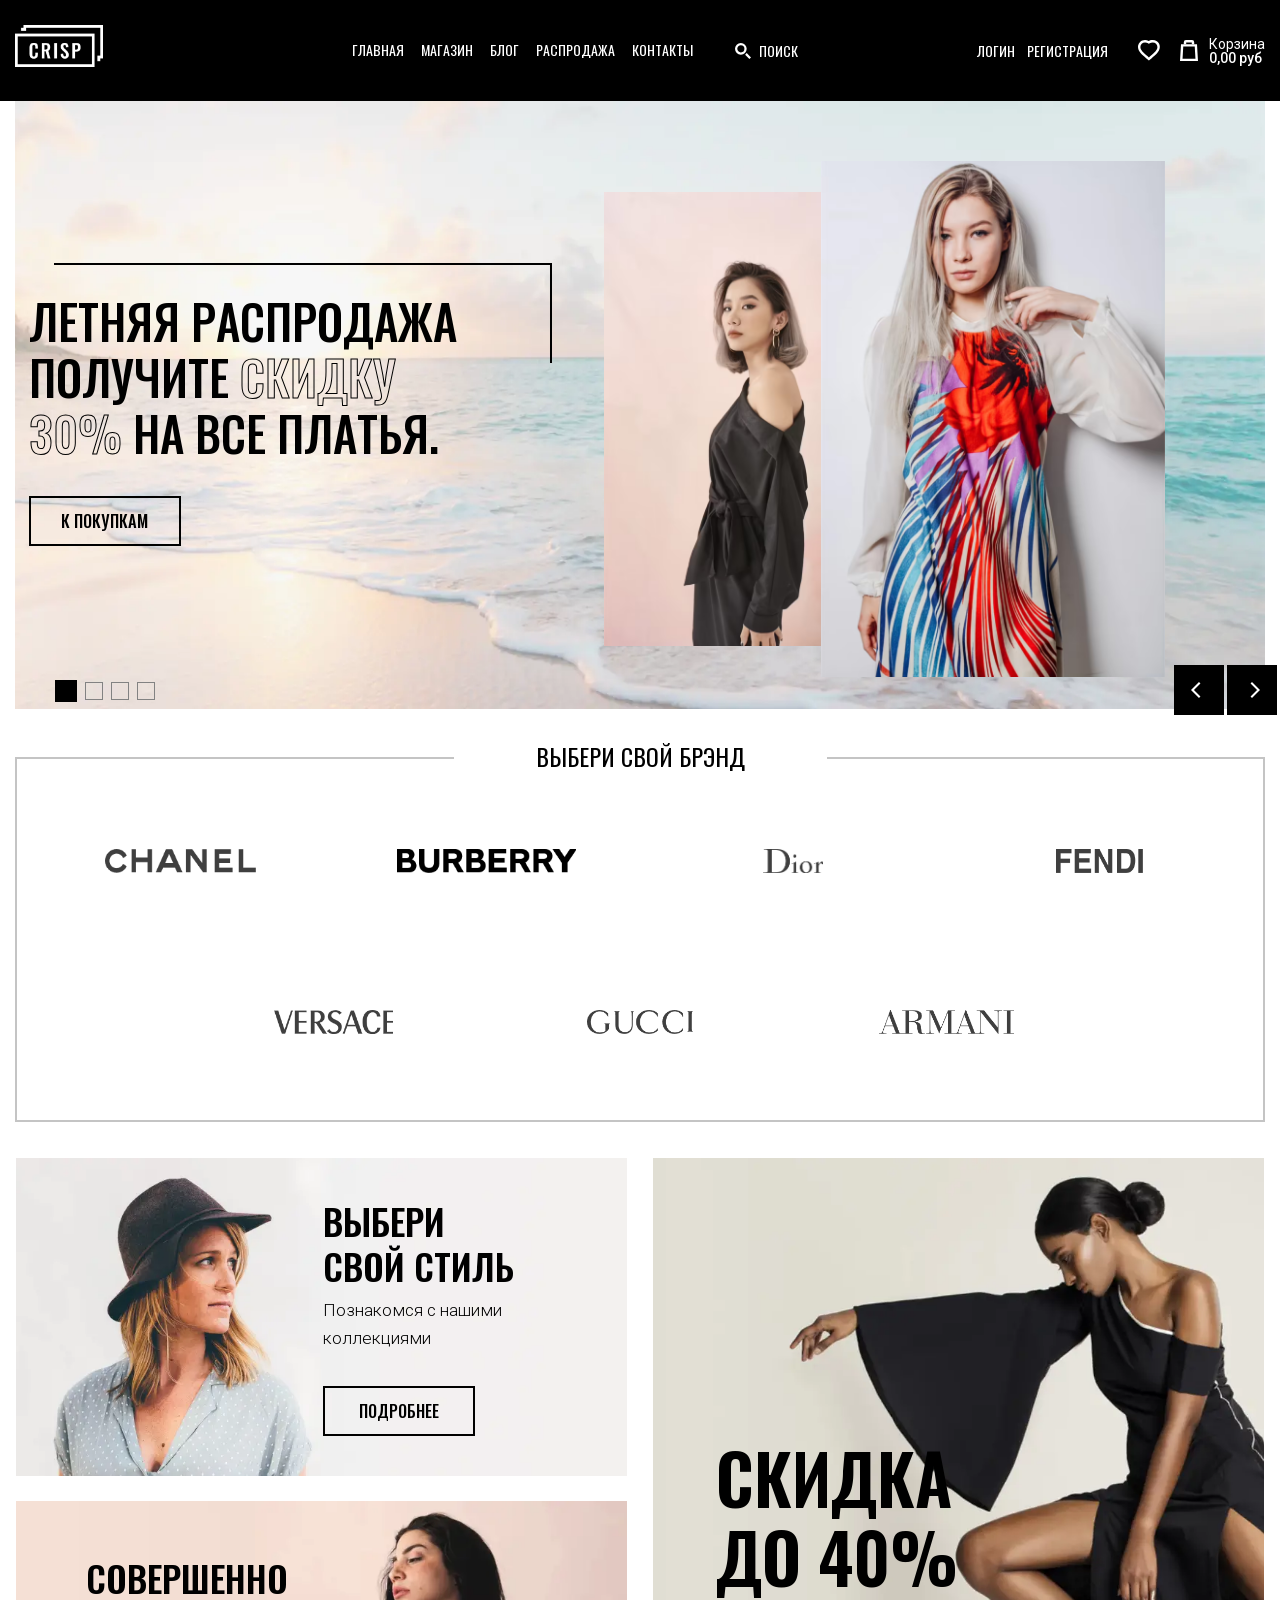
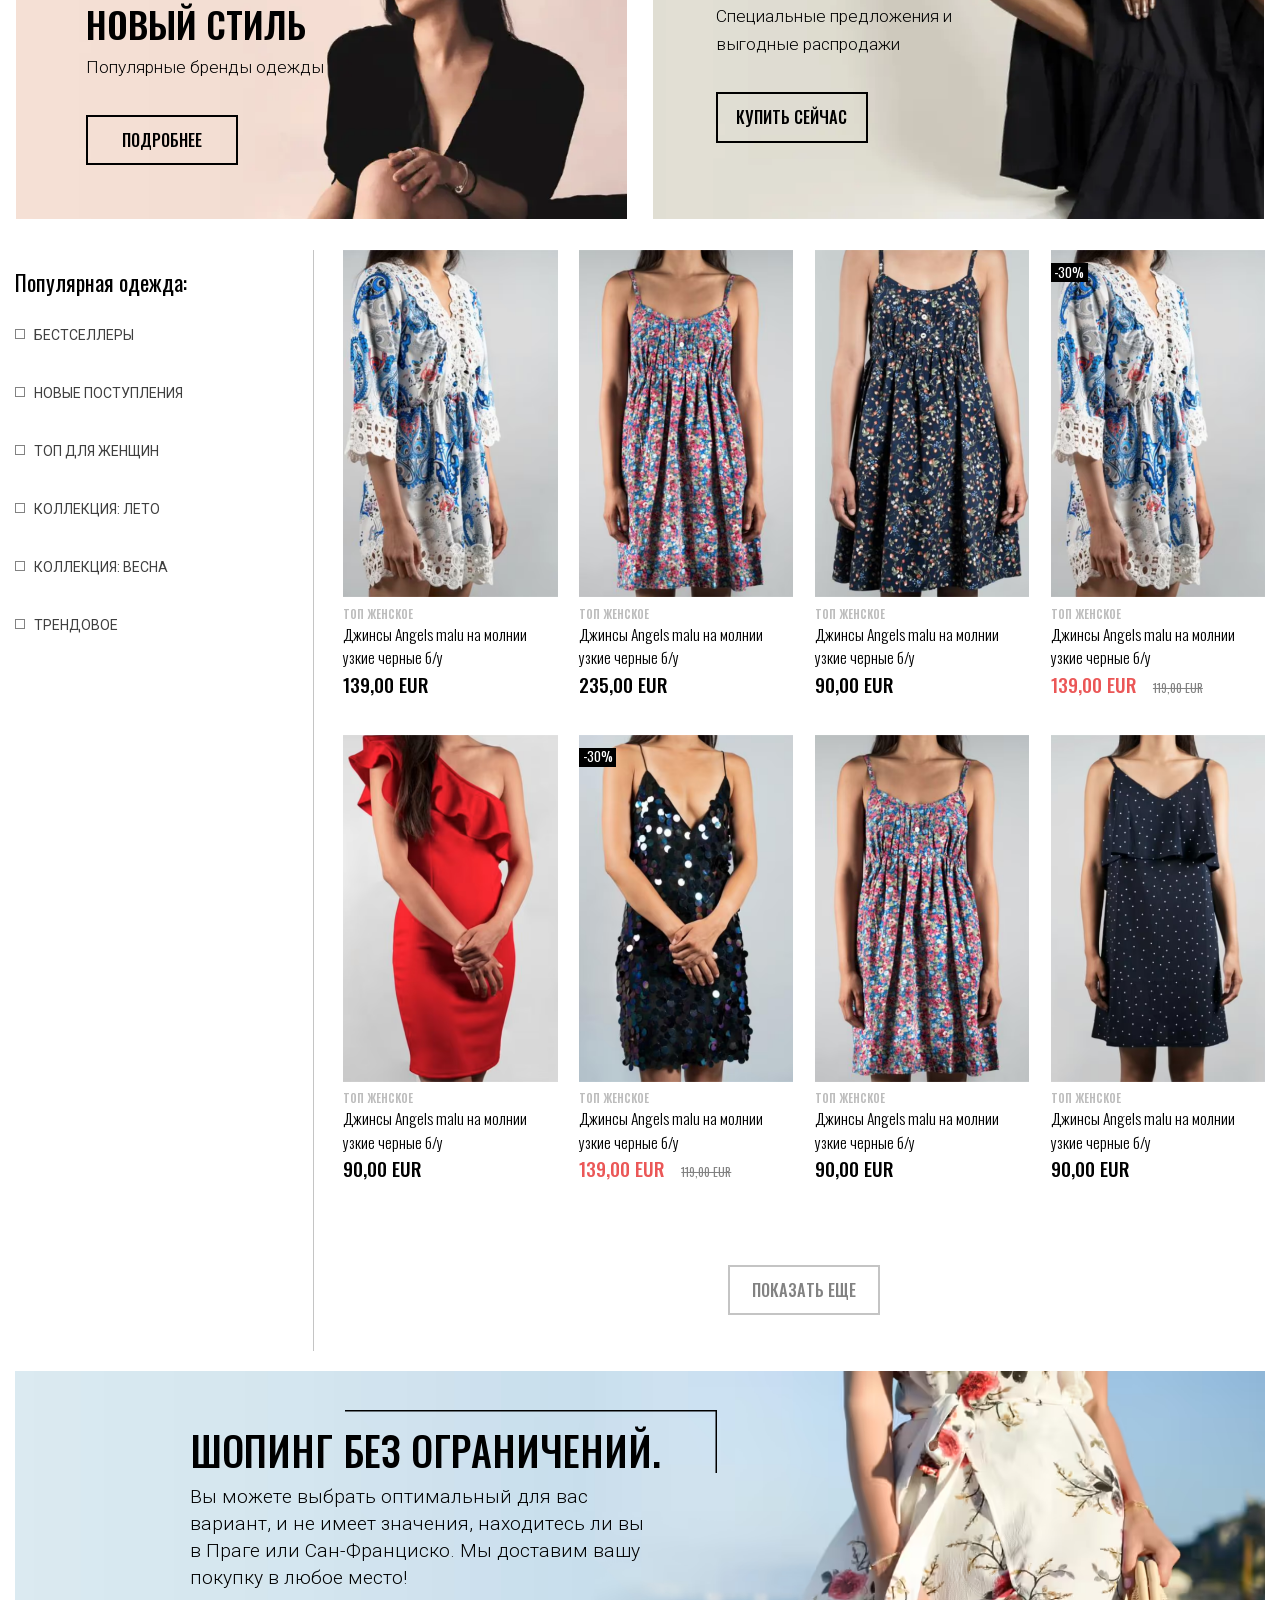
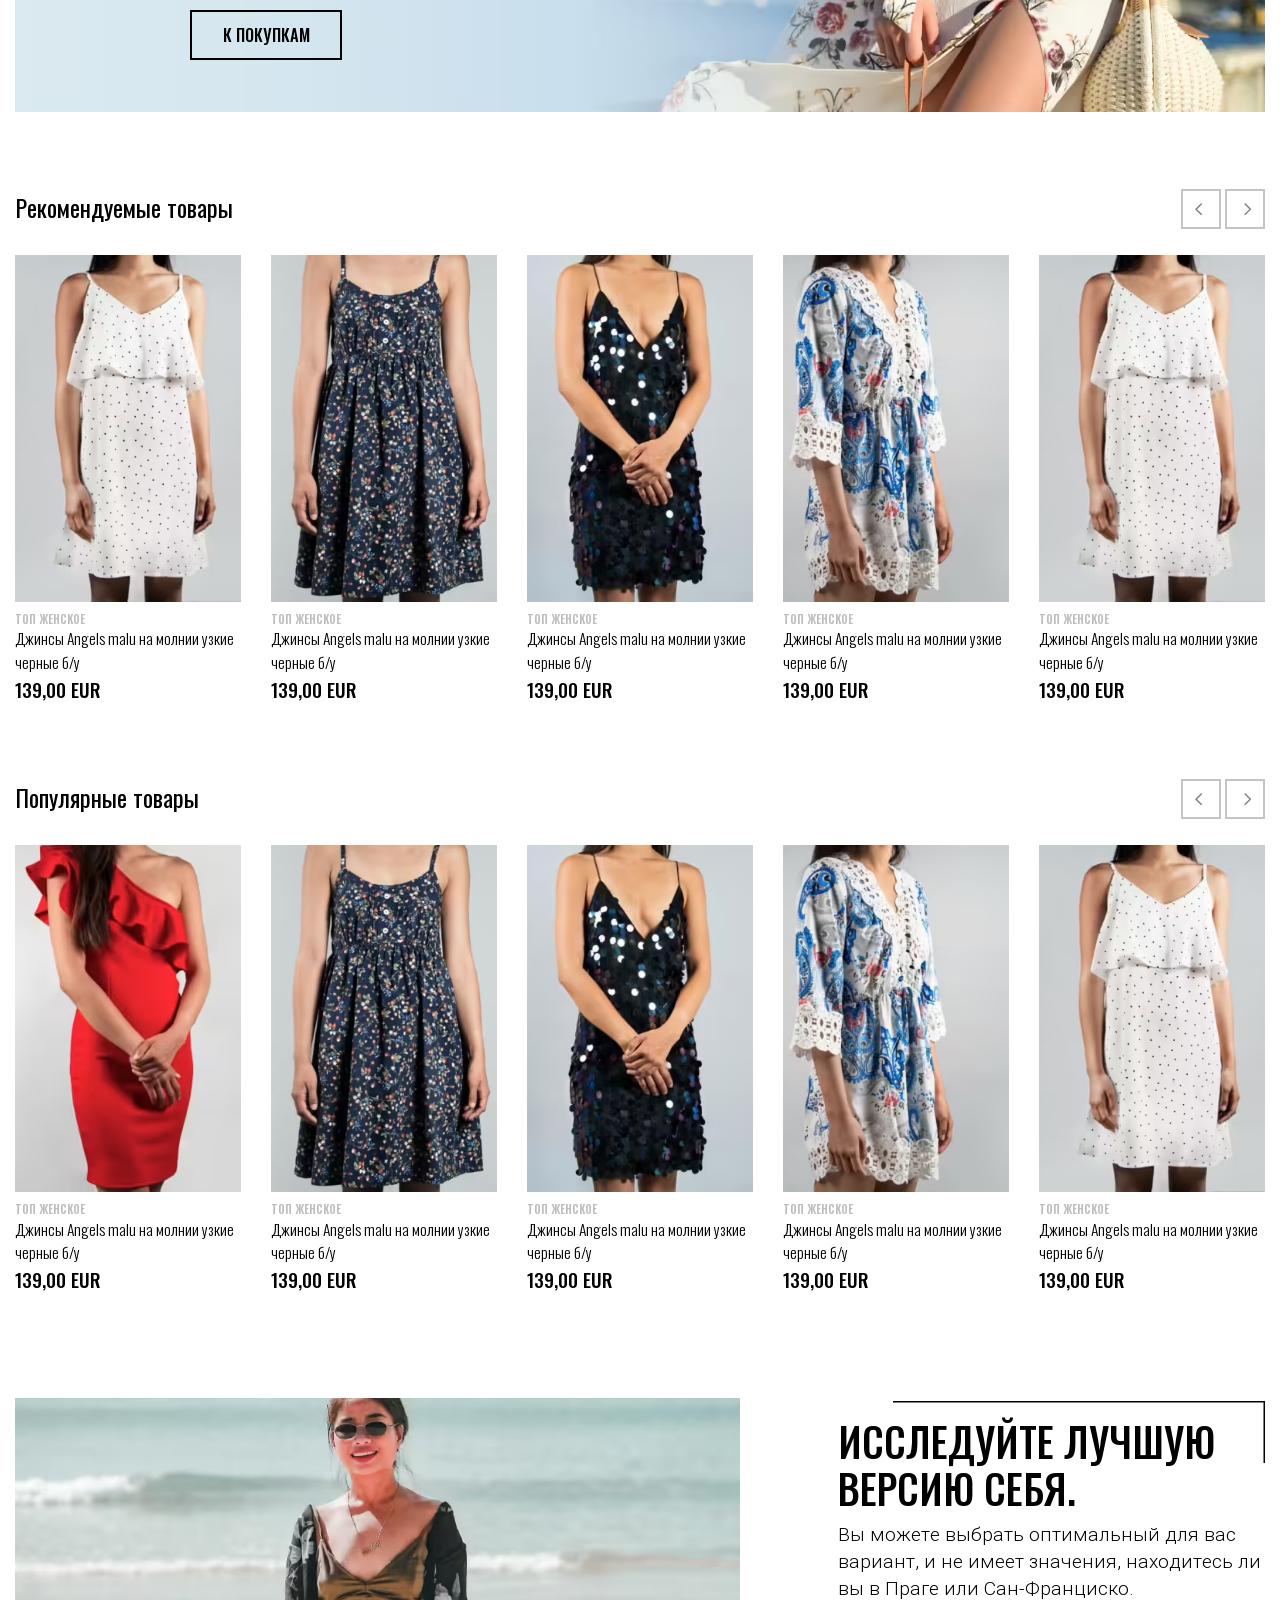
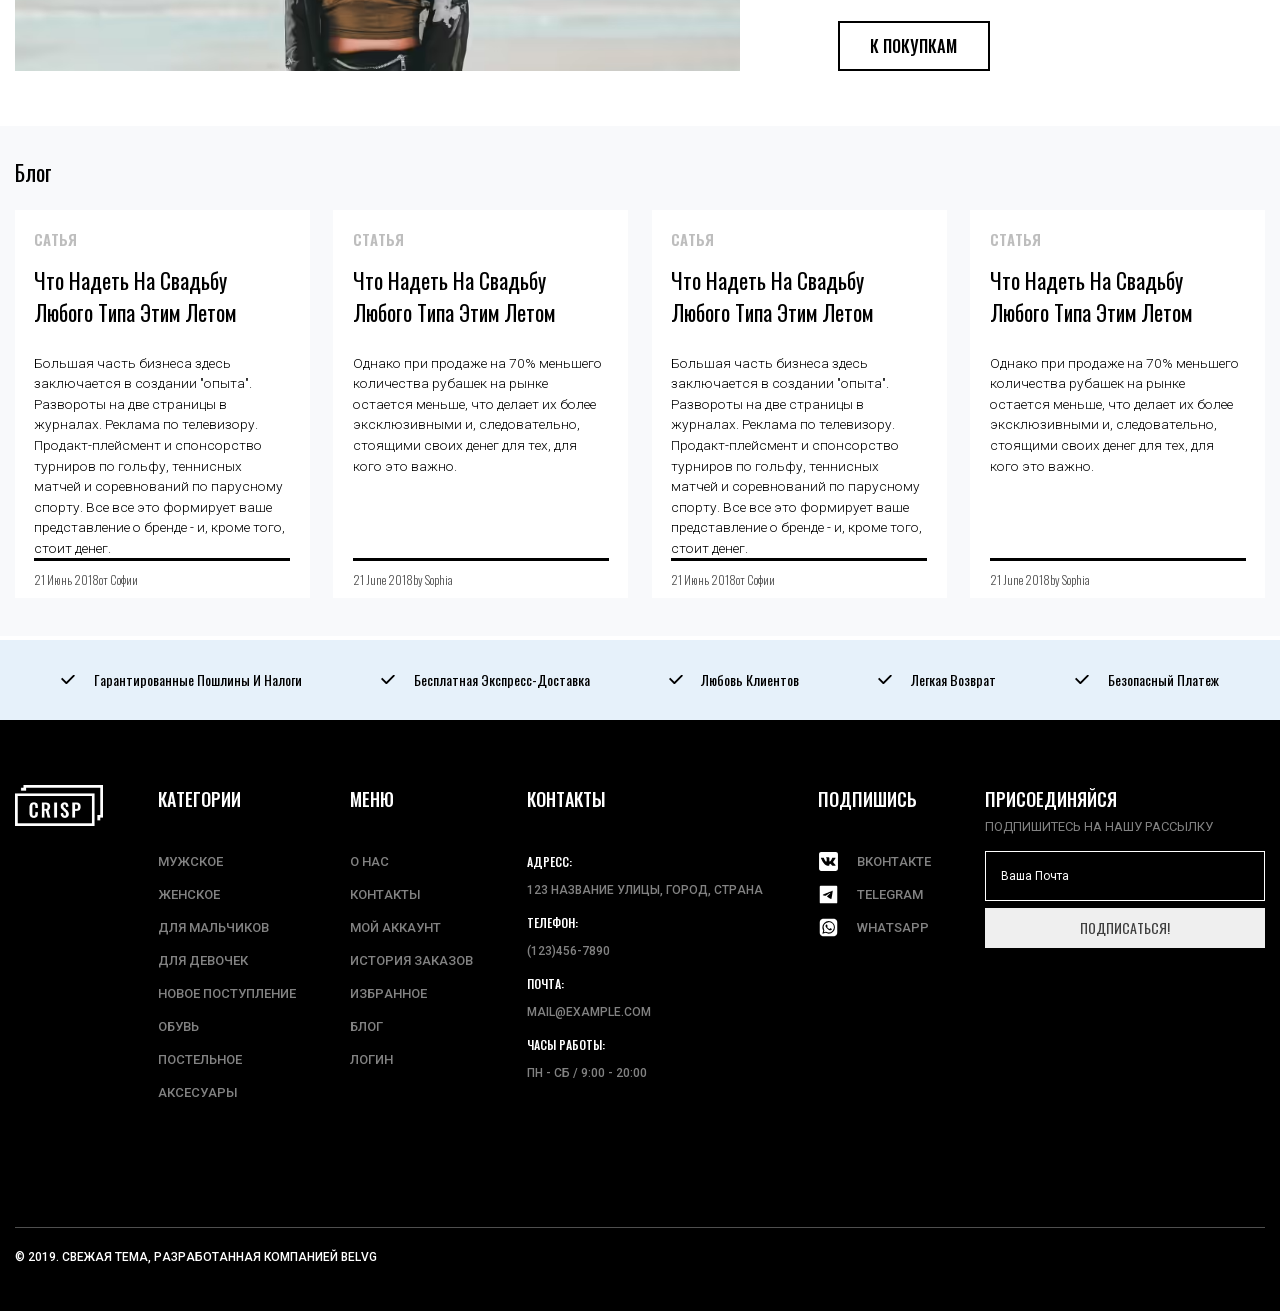
==== commit 8dd83f7c: "Add files via upload" ====
--- a/index.html
+++ b/index.html
@@ -336,17 +336,17 @@
         <div class="container">
           <div class="banners__wrapper">
             <div class="banners__content">
-              <div class="banners__item" style="background-image: url('images/banners/01.jpg');">
+              <div class="banners__item" style="background-image: url('images/banners/01.webp');">
                 <h2 class="banners__title">выбери <br> свой стиль</h2>
                 <p class="banners__text">Познакомся с нашими коллекциями</p>
                 <a href="#" class="banners__btn page-btn">подробнее</a>
               </div>
-              <div class="banners__item" style="background-image: url('images/banners/03.jpg');">
+              <div class="banners__item" style="background-image: url('images/banners/03.webp');">
                 <h2 class="banners__title banners__title--big">Скидка <br> до 40%</h2>
                 <p class="banners__text">Специальные предложения и выгодные распродажи</p>
                 <a href="" class="banners__btn page-btn">купить сейчас</a>
               </div>
-              <div class="banners__item" style="background-image: url('images/banners/02.jpg');">
+              <div class="banners__item" style="background-image: url('images/banners/02.webp');">
                 <h2 class="banners__title">совершенно <br> новый стиль</h2>
                 <p class="banners__text">Популярные бренды одежды</p>
                 <a href="#" class="banners__btn page-btn">подробнее</a>
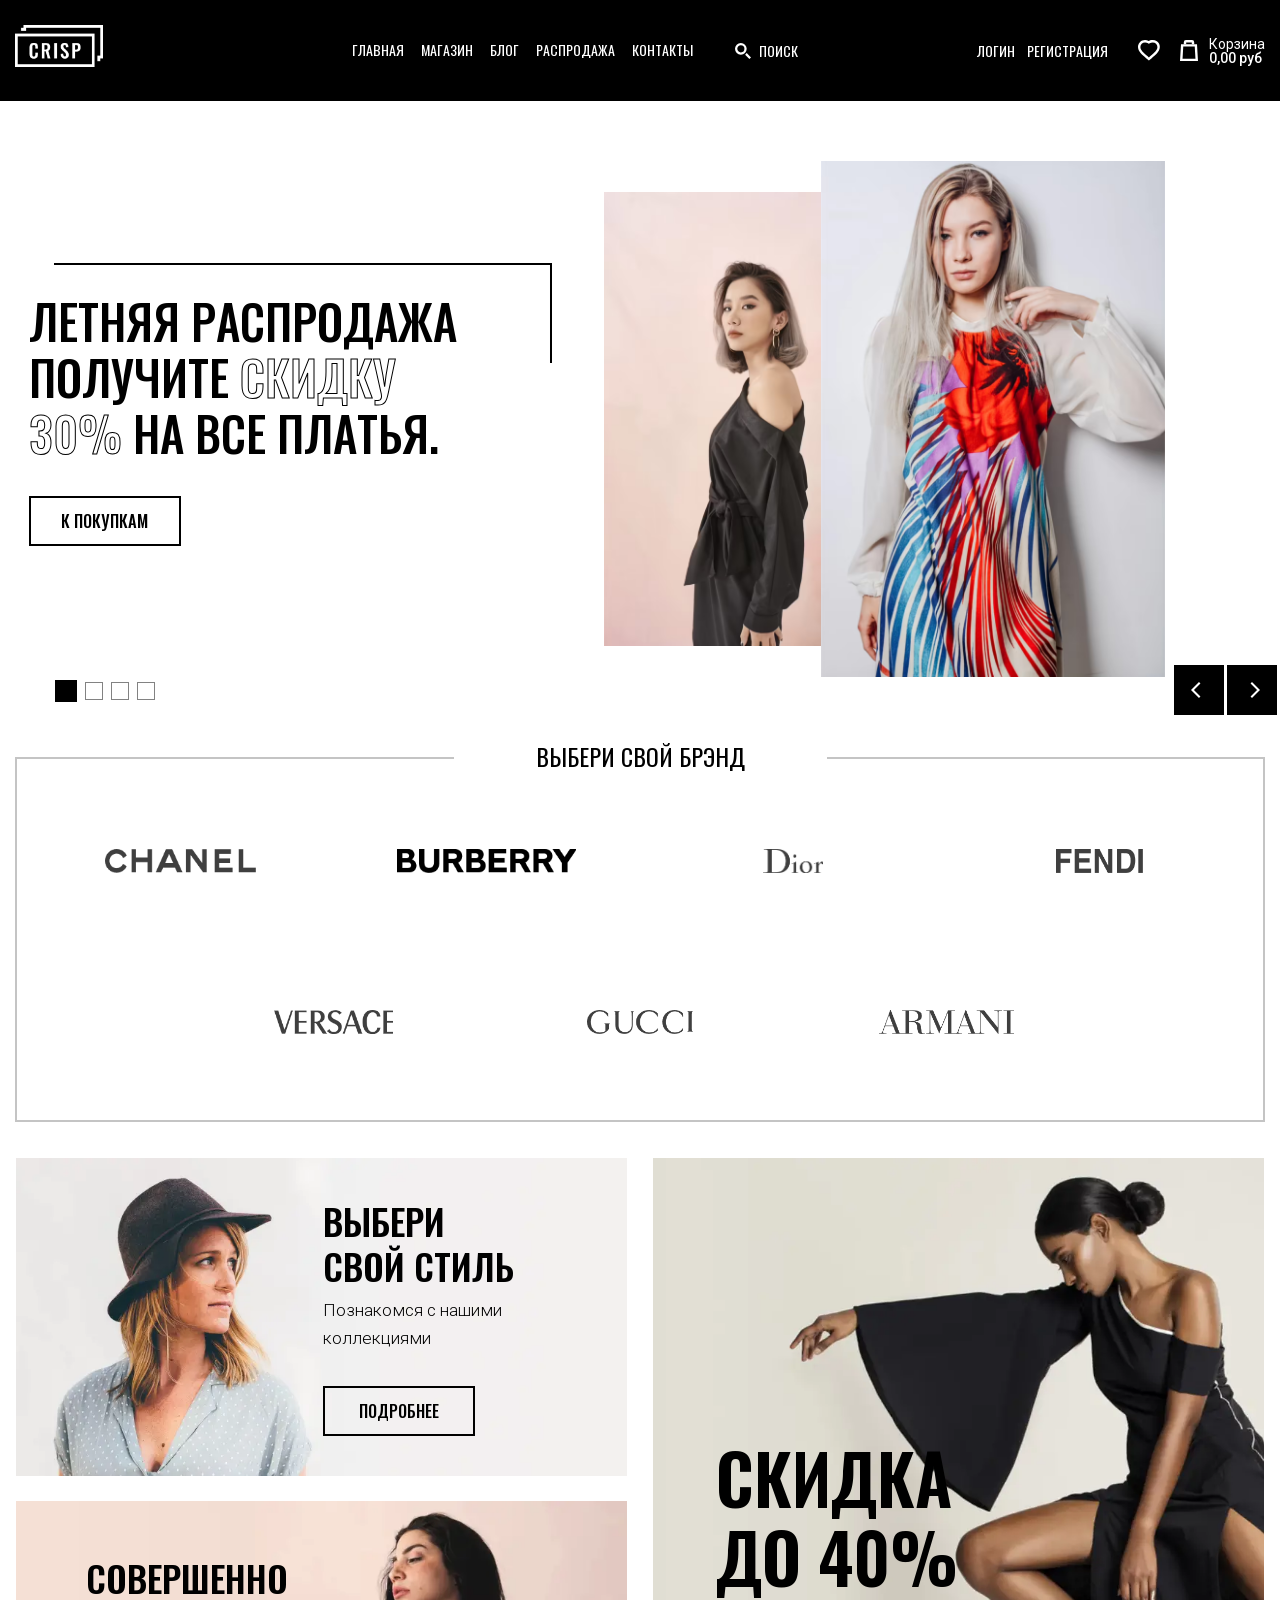
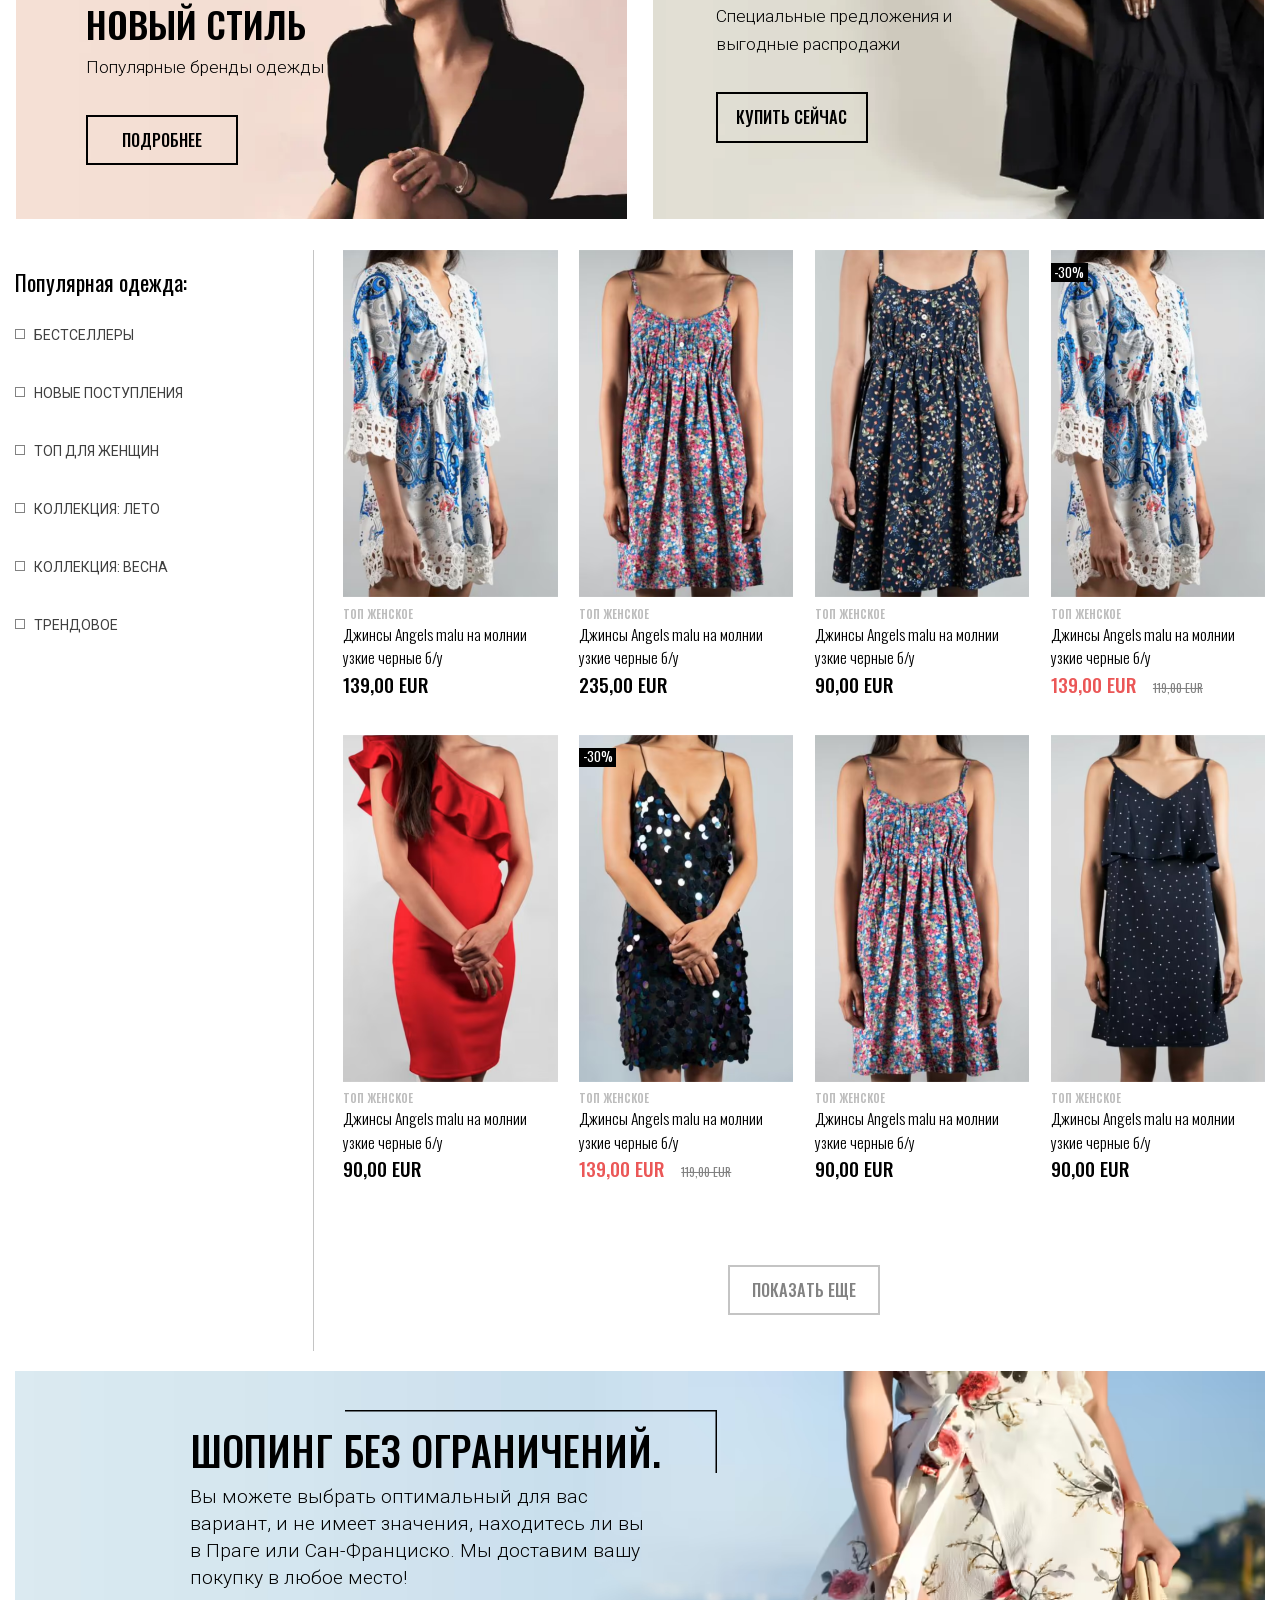
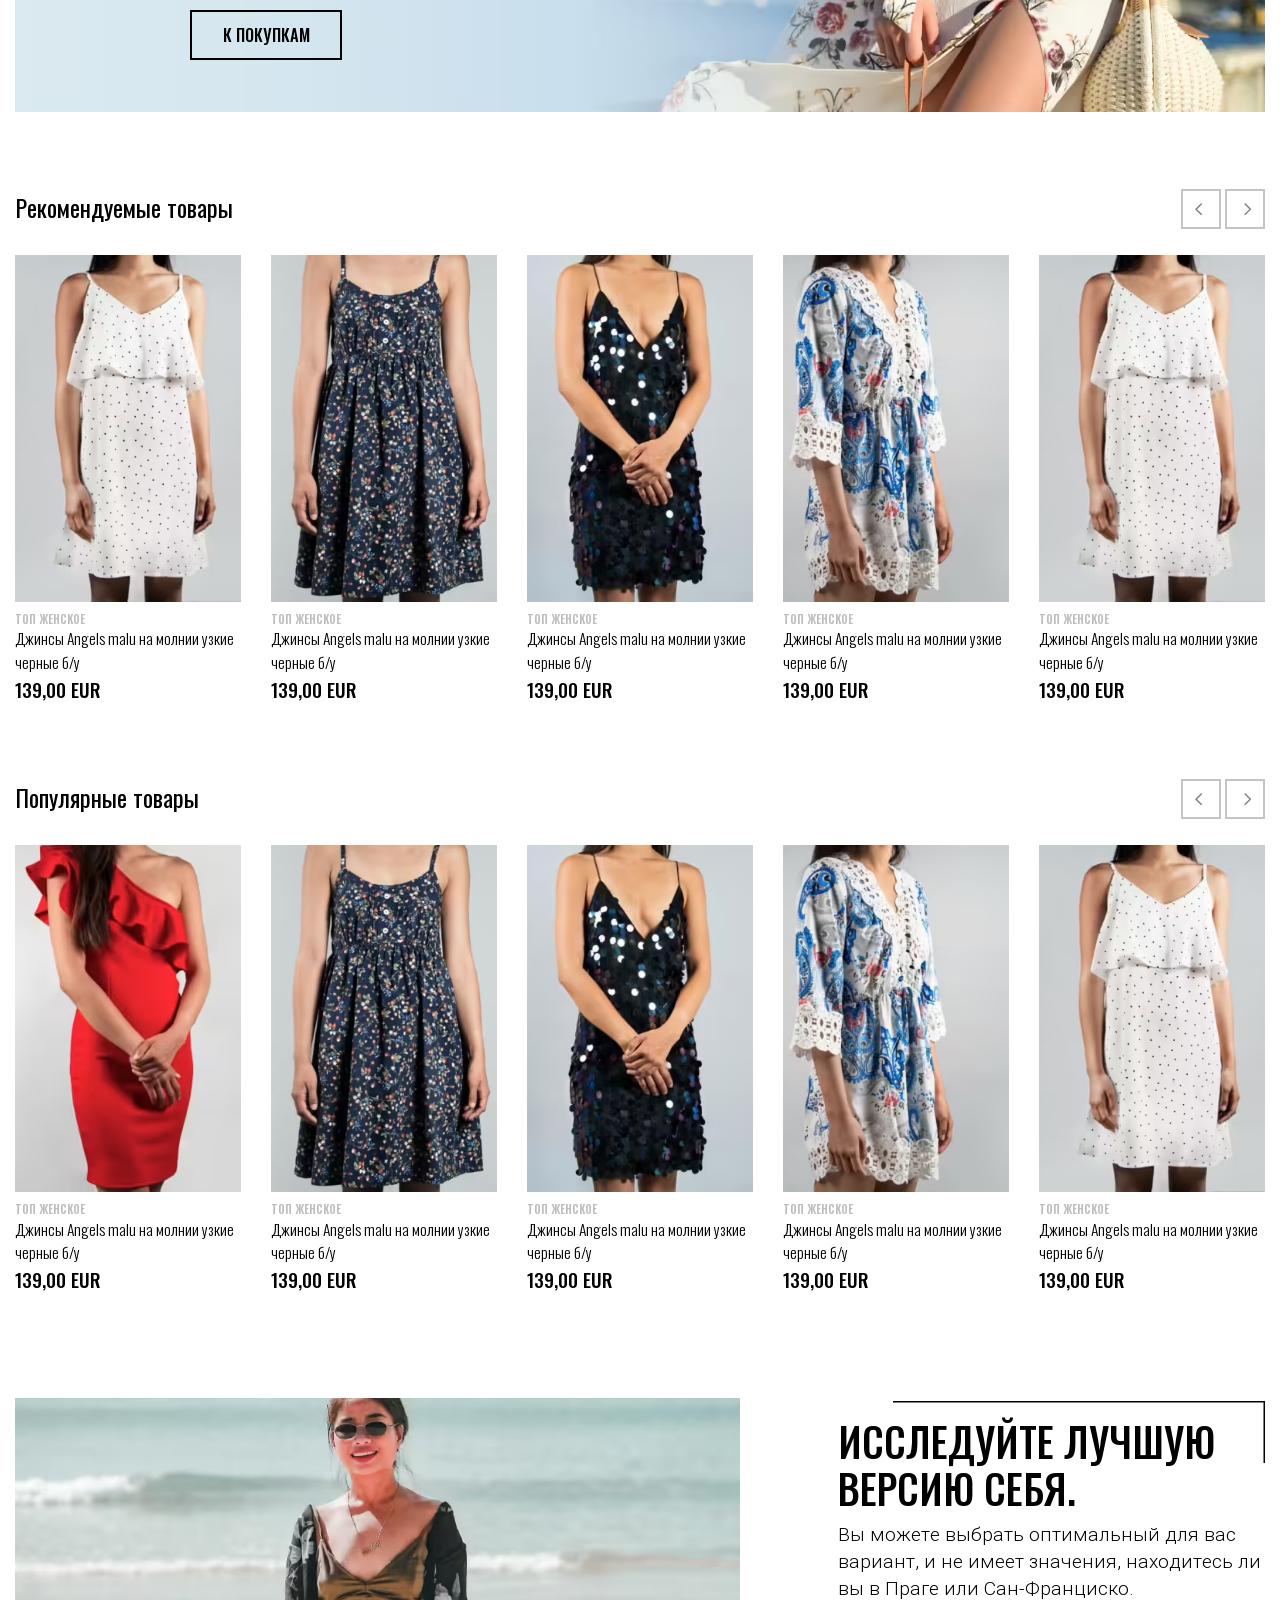
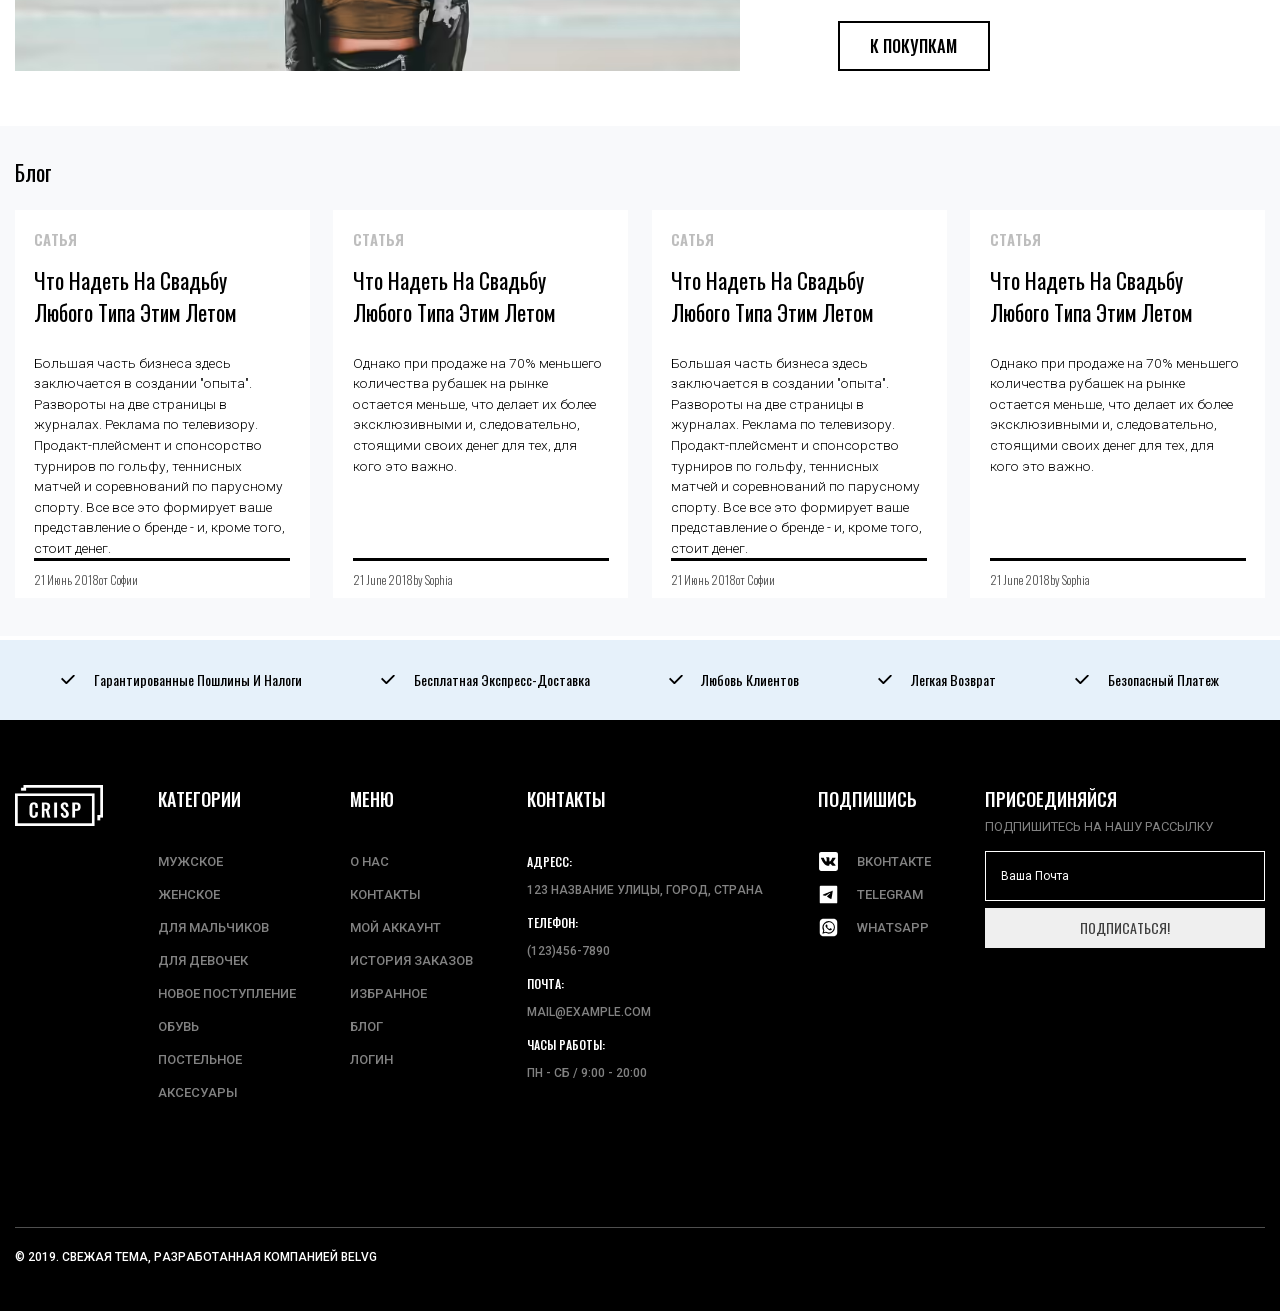
==== commit 0586223b: "Add files via upload" ====
--- a/index.html
+++ b/index.html
@@ -5,6 +5,7 @@
   <meta charset="UTF-8">
   <meta name="viewport" content="width=device-width, initial-scale=1.0">
   <title>CRIPS</title>
+  
   <link rel="stylesheet" href="css/index.min.css">
 </head>
 
@@ -82,14 +83,18 @@
           <div class="hero__wrapper">
             <div class="hero__slider hero-slider swiper">
               <div class="hero-slider__wrapper swiper-wrapper">
-                <div class="hero-slider__slide swiper-slide" style="background-image: url(images/hero/bg.webp);">
-                  <div class="hero-slider__column">
+                <div class="hero-slider__slide swiper-slide" style="background-image: 
+                                                                    image-set(
+                                                                      url('images/hero/bg-mobile.webp') 480w,
+                                                                      url('images/hero/bg.webp') 1920w
+                                                                    );">
+                  <div class="hero-slider__column" width="940">
                     <h2 class="hero-slider__title">
                       ЛЕТНЯЯ РАСПРОДАЖА Получите <span>скидку 30%</span> На все платья.
                     </h2>
                     <a class="hero-slider__btn page-btn" href="#">к покупкам</a>
                   </div>
-                  <div class="hero-slider__column hero-slider__images">
+                  <div class="hero-slider__column hero-slider__images" width="940">
                     <picture class="hero-slider__img">
                       <source type="image/avif" srcset="images/hero/01@3x.avif,
                                                         images/hero/01@2x.avif,
@@ -114,14 +119,18 @@
                     </picture>
                   </div>
                 </div>
-                <div class="hero-slider__slide swiper-slide" style="background-image: url(images/hero/bg.webp);">
-                  <div class="hero-slider__column">
+                <div class="hero-slider__slide swiper-slide" style="background-image: 
+                                                                    image-set(
+                                                                      url('images/hero/bg-mobile.webp') 480w,
+                                                                      url('images/hero/bg.webp') 1920w
+                                                                    );">
+                  <div class="hero-slider__column" width="940">
                     <h2 class="hero-slider__title">
                       ЛЕТНЯЯ РАСПРОДАЖА Получите <span>скидку 30%</span> На все платья.
                     </h2>
                     <a class="hero-slider__btn page-btn" href="#">к покупкам</a>
                   </div>
-                  <div class="hero-slider__column hero-slider__images">
+                  <div class="hero-slider__column hero-slider__images" width="940">
                     <picture class="hero-slider__img">
                       <source type="image/avif" srcset="images/hero/01@3x.avif,
                                                         images/hero/01@2x.avif,
@@ -146,14 +155,18 @@
                     </picture>
                   </div>
                 </div>
-                <div class="hero-slider__slide swiper-slide" style="background-image: url(images/hero/bg.webp);">
-                  <div class="hero-slider__column">
+                <div class="hero-slider__slide swiper-slide" style="background-image: 
+                                                                    image-set(
+                                                                      url('images/hero/bg-mobile.webp') 480w,
+                                                                      url('images/hero/bg.webp') 1920w
+                                                                    );">
+                  <div class="hero-slider__column" width="940">
                     <h2 class="hero-slider__title">
                       ЛЕТНЯЯ РАСПРОДАЖА Получите <span>скидку 30%</span> На все платья.
                     </h2>
                     <a class="hero-slider__btn page-btn" href="#">к покупкам</a>
                   </div>
-                  <div class="hero-slider__column hero-slider__images">
+                  <div class="hero-slider__column hero-slider__images" width="940">
                     <picture class="hero-slider__img">
                       <source type="image/avif" srcset="images/hero/01@3x.avif,
                                                         images/hero/01@2x.avif,
@@ -178,14 +191,18 @@
                     </picture>
                   </div>
                 </div>
-                <div class="hero-slider__slide swiper-slide" style="background-image: url(images/hero/bg.webp);">
-                  <div class="hero-slider__column">
+                <div class="hero-slider__slide swiper-slide" style="background-image: 
+                                                                    image-set(
+                                                                      url('images/hero/bg-mobile.webp') 480w,
+                                                                      url('images/hero/bg.webp') 1920w
+                                                                    );">
+                  <div class="hero-slider__column" width="940">
                     <h2 class="hero-slider__title">
                       ЛЕТНЯЯ РАСПРОДАЖА Получите <span>скидку 30%</span> На все платья.
                     </h2>
                     <a class="hero-slider__btn page-btn" href="#">к покупкам</a>
                   </div>
-                  <div class="hero-slider__column hero-slider__images">
+                  <div class="hero-slider__column hero-slider__images" width="940">
                     <picture class="hero-slider__img">
                       <source type="image/avif" srcset="images/hero/01@3x.avif,
                                                         images/hero/01@2x.avif,
@@ -234,7 +251,7 @@
                                                       images/brands/01.webp">
                     <source type="image/png" srcset="images/brands/01@3x.png,
                                                      images/brands/01@2x.png">
-                    <img src="images/brands/01.png" alt="брэнд">
+                    <img src="images/brands/01.png" alt="брэнд" width="175" height="40">
                   </picture>
                 </a>
               </li>
@@ -249,7 +266,7 @@
                                                       images/brands/02.webp">
                     <source type="image/png" srcset="images/brands/02@3x.png,
                                                      images/brands/02@2x.png">
-                    <img src="images/brands/02.png" alt="брэнд">
+                    <img src="images/brands/02.png" alt="брэнд" width="175" height="40">
                   </picture>
                 </a>
               </li>
@@ -264,7 +281,7 @@
                                                       images/brands/03.webp">
                     <source type="image/png" srcset="images/brands/03@3x.png,
                                                      images/brands/03@2x.png">
-                    <img src="images/brands/03.png" alt="брэнд">
+                    <img src="images/brands/03.png" alt="брэнд" width="175" height="40">
                   </picture>
                 </a>
               </li>
@@ -279,7 +296,7 @@
                                                       images/brands/04.webp">
                     <source type="image/png" srcset="images/brands/04@3x.png,
                                                      images/brands/04@2x.png">
-                    <img src="images/brands/04.png" alt="брэнд">
+                    <img src="images/brands/04.png" alt="брэнд" width="175" height="40">
                   </picture>
                 </a>
               </li>
@@ -294,7 +311,7 @@
                                                       images/brands/05.webp">
                     <source type="image/png" srcset="images/brands/05@3x.png,
                                                      images/brands/05@2x.png">
-                    <img src="images/brands/05.png" alt="брэнд">
+                    <img src="images/brands/05.png" alt="брэнд" width="175" height="40">
                   </picture>
                 </a>
               </li>
@@ -309,7 +326,7 @@
                                                       images/brands/06.webp">
                     <source type="image/png" srcset="images/brands/06@3x.png,
                                                      images/brands/06@2x.png">
-                    <img src="images/brands/06.png" alt="брэнд">
+                    <img src="images/brands/06.png" alt="брэнд" width="175" height="40">
                   </picture>
                 </a>
               </li>
@@ -324,7 +341,7 @@
                                                       images/brands/07.webp">
                     <source type="image/png" srcset="images/brands/07@3x.png,
                                                      images/brands/07@2x.png">
-                    <img src="images/brands/07.png" alt="брэнд">
+                    <img src="images/brands/07.png" alt="брэнд" width="175" height="40">
                   </picture>
                 </a>
               </li>
